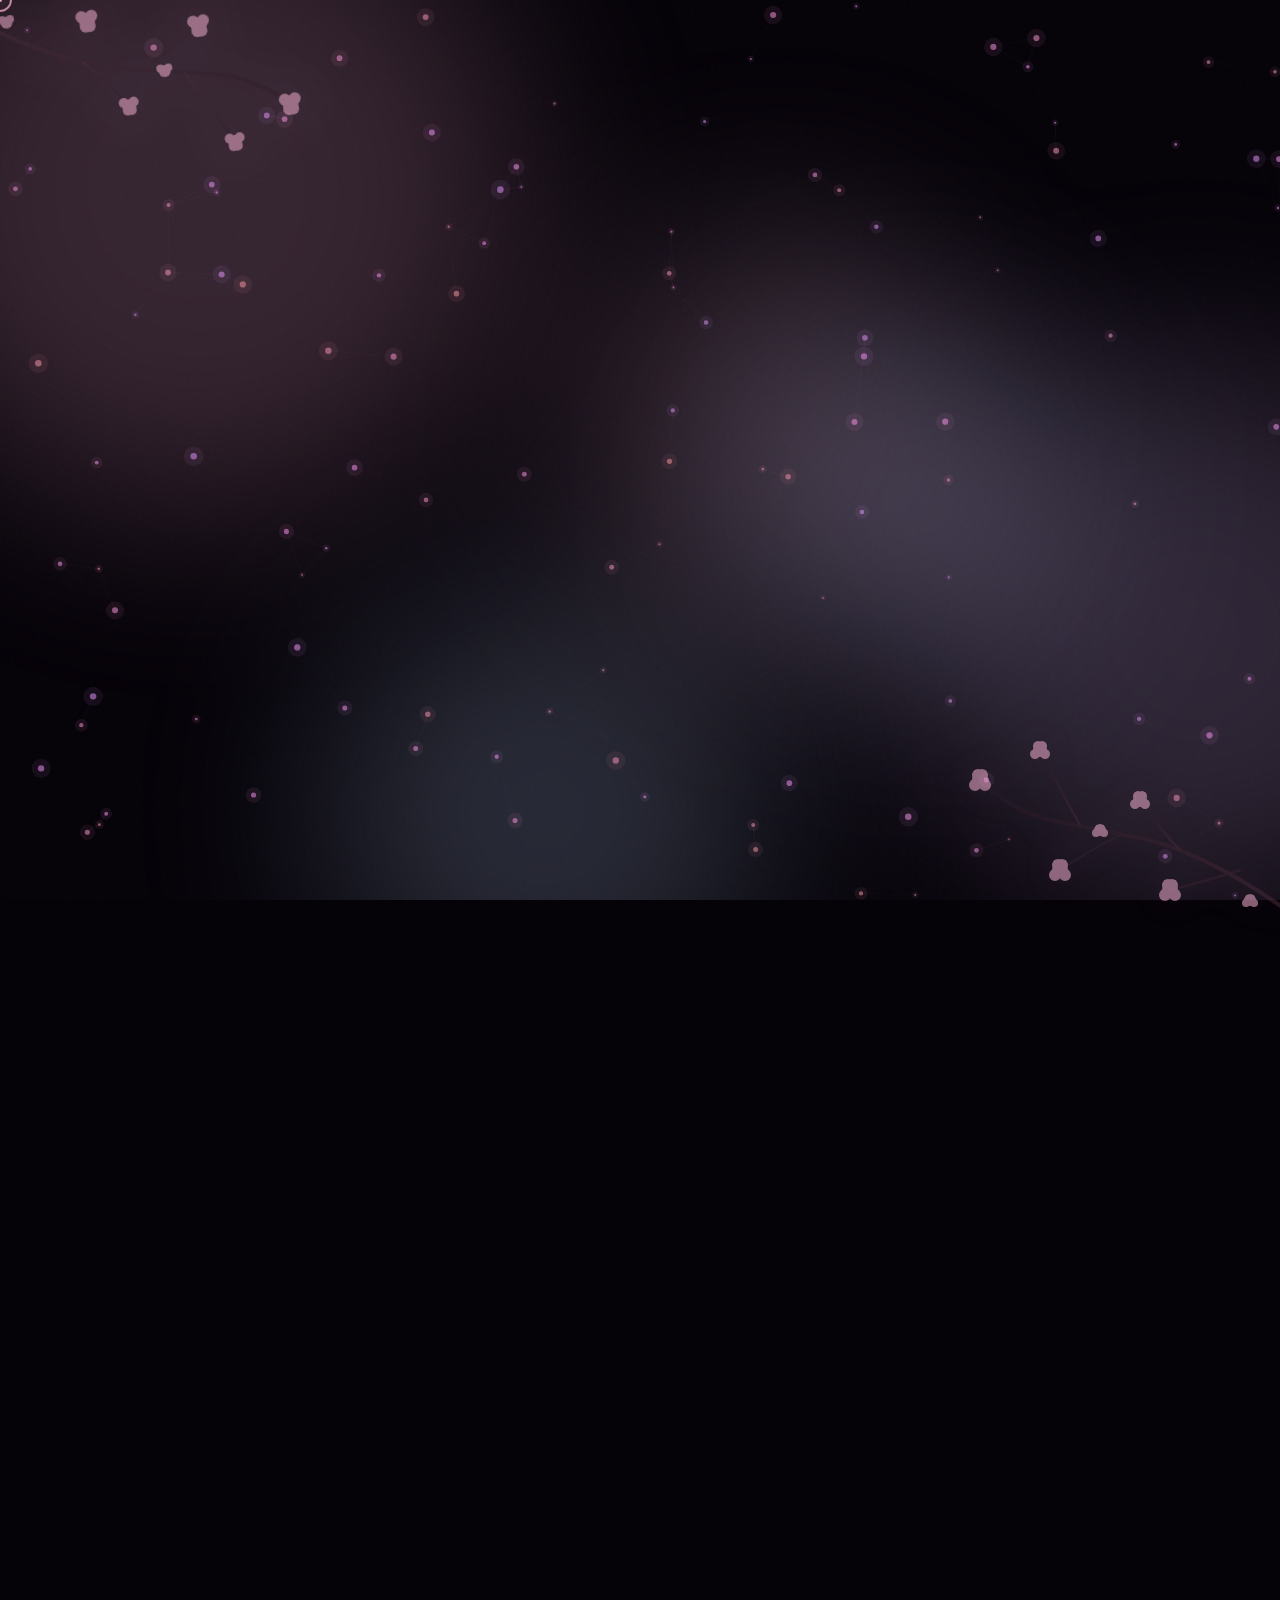
==== index.html @ 67c2bc2c "Add files via upload Первый запуск сайта" ====
<!DOCTYPE html>
<html lang="ru" data-theme="dark">
<head>
<meta charset="UTF-8">
<meta name="viewport" content="width=device-width, initial-scale=1.0">
<title>REDUX PICKER</title>
<link href="https://fonts.googleapis.com/css2?family=Archivo+Black&family=Space+Grotesk:wght@400;500;600;700&family=Unbounded:wght@600;700;800;900&display=swap" rel="stylesheet">
<link rel="stylesheet" href="https://cdnjs.cloudflare.com/ajax/libs/font-awesome/6.5.0/css/all.min.css">
<link rel="stylesheet" href="style.css">
</head>
<body>
<div class="cursor cursor-main" id="cursorMain"></div>
<div class="cursor cursor-dot" id="cursorDot"></div>
<div class="cursor-label" id="cursorLabel"></div>

<div class="noise"></div>

<div class="branch branch-tl" id="branchTL">
<svg viewBox="0 0 400 400" xmlns="http://www.w3.org/2000/svg">
<defs><linearGradient id="bg1" x1="0%" y1="0%" x2="100%" y2="100%"><stop offset="0%" stop-color="#4a2c3a" stop-opacity="0.9"/><stop offset="100%" stop-color="#2a1a25" stop-opacity="0.6"/></linearGradient></defs>
<path d="M0,0 Q80,60 150,80 Q200,90 250,100 Q290,110 320,140" stroke="url(#bg1)" stroke-width="4" fill="none" stroke-linecap="round"/>
<path d="M60,50 Q90,40 130,30" stroke="url(#bg1)" stroke-width="2.5" fill="none" stroke-linecap="round"/>
<path d="M120,70 Q140,90 160,120" stroke="url(#bg1)" stroke-width="2" fill="none" stroke-linecap="round"/>
<path d="M180,85 Q210,70 240,50" stroke="url(#bg1)" stroke-width="2" fill="none" stroke-linecap="round"/>
<path d="M220,95 Q240,130 260,170" stroke="url(#bg1)" stroke-width="2" fill="none" stroke-linecap="round"/>
<g fill="#e5a4c4" opacity="0.9">
<circle cx="130" cy="30" r="8"/><circle cx="125" cy="25" r="6"/><circle cx="135" cy="25" r="6"/><circle cx="128" cy="35" r="6"/><circle cx="132" cy="35" r="6"/>
<circle cx="240" cy="50" r="8"/><circle cx="235" cy="45" r="6"/><circle cx="245" cy="45" r="6"/><circle cx="238" cy="55" r="6"/><circle cx="242" cy="55" r="6"/>
<circle cx="160" cy="120" r="7"/><circle cx="155" cy="116" r="5"/><circle cx="165" cy="116" r="5"/><circle cx="158" cy="124" r="5"/><circle cx="162" cy="124" r="5"/>
<circle cx="260" cy="170" r="7"/><circle cx="255" cy="166" r="5"/><circle cx="265" cy="166" r="5"/><circle cx="258" cy="174" r="5"/><circle cx="262" cy="174" r="5"/>
<circle cx="320" cy="140" r="8"/><circle cx="315" cy="135" r="6"/><circle cx="325" cy="135" r="6"/><circle cx="318" cy="145" r="6"/><circle cx="322" cy="145" r="6"/>
<circle cx="50" cy="20" r="6"/><circle cx="46" cy="17" r="4"/><circle cx="54" cy="17" r="4"/>
<circle cx="200" cy="90" r="6"/><circle cx="196" cy="87" r="4"/><circle cx="204" cy="87" r="4"/></g>
</svg>
</div>
<div class="branch branch-br" id="branchBR">
<svg viewBox="0 0 400 400" xmlns="http://www.w3.org/2000/svg">
<defs><linearGradient id="bg2" x1="0%" y1="0%" x2="100%" y2="100%"><stop offset="0%" stop-color="#4a2c3a" stop-opacity="0.9"/><stop offset="100%" stop-color="#2a1a25" stop-opacity="0.6"/></linearGradient></defs>
<path d="M0,0 Q80,60 150,80 Q200,90 250,100 Q290,110 320,140" stroke="url(#bg2)" stroke-width="4" fill="none" stroke-linecap="round"/>
<path d="M60,50 Q90,40 130,30" stroke="url(#bg2)" stroke-width="2.5" fill="none" stroke-linecap="round"/>
<path d="M120,70 Q140,90 160,120" stroke="url(#bg2)" stroke-width="2" fill="none" stroke-linecap="round"/>
<path d="M180,85 Q210,70 240,50" stroke="url(#bg2)" stroke-width="2" fill="none" stroke-linecap="round"/>
<path d="M220,95 Q240,130 260,170" stroke="url(#bg2)" stroke-width="2" fill="none" stroke-linecap="round"/>
<g fill="#e5a4c4" opacity="0.9">
<circle cx="130" cy="30" r="8"/><circle cx="125" cy="25" r="6"/><circle cx="135" cy="25" r="6"/><circle cx="128" cy="35" r="6"/><circle cx="132" cy="35" r="6"/>
<circle cx="240" cy="50" r="8"/><circle cx="235" cy="45" r="6"/><circle cx="245" cy="45" r="6"/><circle cx="238" cy="55" r="6"/><circle cx="242" cy="55" r="6"/>
<circle cx="160" cy="120" r="7"/><circle cx="155" cy="116" r="5"/><circle cx="165" cy="116" r="5"/><circle cx="158" cy="124" r="5"/><circle cx="162" cy="124" r="5"/>
<circle cx="260" cy="170" r="7"/><circle cx="255" cy="166" r="5"/><circle cx="265" cy="166" r="5"/><circle cx="258" cy="174" r="5"/><circle cx="262" cy="174" r="5"/>
<circle cx="320" cy="140" r="8"/><circle cx="315" cy="135" r="6"/><circle cx="325" cy="135" r="6"/><circle cx="318" cy="145" r="6"/><circle cx="322" cy="145" r="6"/>
<circle cx="50" cy="20" r="6"/><circle cx="46" cy="17" r="4"/><circle cx="54" cy="17" r="4"/>
<circle cx="200" cy="90" r="6"/><circle cx="196" cy="87" r="4"/><circle cx="204" cy="87" r="4"/></g>
</svg>
</div>

<div class="aurora" id="aurora">
<div class="blob"></div><div class="blob"></div><div class="blob"></div><div class="blob"></div><div class="blob"></div>
</div>

<div class="wind" id="wind"></div>
<canvas id="particlesCanvas"></canvas>

<div class="loading-screen" id="loadingScreen">
<div class="loading-sakura" id="loadingSakura"></div>
<div class="loading-logo">REDUX PICKER</div>
<div class="loading-bar-wrap"><div class="loading-bar" id="loadingBar"></div></div>
<div class="loading-text" id="loadingText">initializing...</div>
</div>

<div class="toast-container" id="toastContainer"></div>

<nav class="navbar" id="navbar" style="opacity:0">
<div class="nav-inner">
  <div class="nav-left">
    <a class="nav-logo" href="#" id="mainLogo"><span class="nav-logo-petal">🌸</span><span>REDUX PICKER</span></a>
  </div>
  <ul class="nav-links">
    <li><a href="#" data-page="home" class="active">Главная</a></li>
    <li><a href="#" data-page="favorites">Избранное <span class="fav-badge" id="favBadge" style="display:none">0</span></a></li>
    <li><a href="#" data-page="home-about">О нас</a></li>
  </ul>
  <div class="nav-right">
    <button class="nav-btn theme-toggle" id="themeBtn" title="Тема">
      <svg class="sun" viewBox="0 0 24 24" fill="none" stroke="currentColor" stroke-width="2" stroke-linecap="round" stroke-linejoin="round"><circle cx="12" cy="12" r="4"/><path d="M12 2v2"/><path d="M12 20v2"/><path d="m4.93 4.93 1.41 1.41"/><path d="m17.66 17.66 1.41 1.41"/><path d="M2 12h2"/><path d="M20 12h2"/><path d="m6.34 17.66-1.41 1.41"/><path d="m19.07 4.93-1.41 1.41"/></svg>
      <svg class="moon" viewBox="0 0 24 24" fill="none" stroke="currentColor" stroke-width="2" stroke-linecap="round" stroke-linejoin="round"><path d="M12 3a6 6 0 0 0 9 9 9 9 0 1 1-9-9Z"/></svg>
    </button>
    <button class="nav-user-btn" id="authBtn"><i class="fas fa-user"></i> <span id="authBtnText">Войти</span></button>
  </div>
</div>
</nav>

<div id="homePage">
<section class="hero" id="hero" style="opacity:0">
<div class="hero-inner">
  <h1 class="hero-title">Find your<br><span class="g">perfect redux</span></h1>
  <p class="hero-desc">Открой для себя лучшие редуксы GTA 5 RP. Фильтруй по цветам, авторам и настроению — или доверься судьбе</p>
  <div class="hero-actions">
    <button class="btn-primary magnetic" id="randomHeroBtn"><i class="fas fa-dice-d20"></i> Случайный редукс</button>
    <a href="#catalog" class="btn-secondary"><i class="fas fa-th-large"></i> Каталог</a>
  </div>
  <div class="hero-stats">
    <div class="stat"><div class="stat-num" data-target="24">0</div><div class="stat-label">Редуксов</div></div>
    <div class="stat"><div class="stat-num" data-target="18">0</div><div class="stat-label">Авторов</div></div>
    <div class="stat"><div class="stat-num" data-target="847">0</div><div class="stat-label">Скачиваний</div></div>
  </div>
</div>
</section>

<div class="redux-day" id="reduxDay" style="opacity:0"></div>

<div class="trending-wrap" id="trendingMarquee" style="opacity:0">
<div class="trending-marquee">
<div class="marquee-label">🔥 Trending</div>
<div class="marquee-track" id="marqueeTrack"></div>
</div>
</div>

<section class="section" id="catalog" style="opacity:0">
<div class="section-label">🌸 каталог</div>
<div class="section-title"><span class="g">Все</span> редуксы</div>
<div class="section-desc">Выбери свой стиль игры</div>
<div class="filters-wrap">
  <div class="filters-inner">
    <div class="filter-search"><i class="fas fa-search"></i><input id="searchIn" placeholder="Поиск..." type="text"></div>
    <select class="filter-select" id="authorSel"><option value="all">Все авторы</option></select>
    <select class="filter-select" id="catSel"><option value="all">Все категории</option></select>
    <select class="filter-select" id="sortSel">
      <option value="popular">Популярные</option>
      <option value="rating">По рейтингу</option>
      <option value="new">Новые</option>
      <option value="name">По имени</option>
    </select>
    <div class="color-pills" id="colorPills"></div>
  </div>
</div>
<div class="bento-grid" id="bentoGrid"></div>
</section>

<section class="about" id="about" style="opacity:0">
<div class="section-label">🌸 о нас</div>
<div class="section-title"><span class="g">Redux</span> Picker</div>
<p class="about-desc">Мы создаём лучший каталог редуксов для GTA 5 RP. Присоединяйся к нашему сообществу в Telegram!</p>
<div class="tg-wrap">
  <a href="https://t.me/reduxpicker" target="_blank" class="tg-link" id="tgLink">
    <div class="tg-icon"><i class="fab fa-telegram-plane"></i></div>
    <span>Наш Telegram</span>
  </a>
</div>
</section>
</div>

<div class="favorites-page" id="favoritesPage">
<div class="fav-hero">
  <div class="section-label">💖 избранное</div>
  <h1 class="fav-hero-title">Твои <span class="g">любимые</span></h1>
  <p class="fav-hero-desc">Все редуксы, которые тебе понравились</p>
</div>
<div class="bento-grid" id="favGrid"></div>
</div>

<footer class="footer" id="footer" style="opacity:0">
<p>© 2024 REDUX PICKER</p>
<p>🌸 Все редуксы принадлежат их авторам</p>
</footer>

<div class="modal-overlay" id="detailModal"><div class="modal-box" id="detailBox"></div></div>

<div class="modal-overlay" id="randomModal">
<div class="modal-box">
  <button class="modal-close" id="closeRandom"><i class="fas fa-times"></i></button>
  <div class="random-box">
    <div id="rollingView">
      <div class="random-title"><span class="g">Рандом</span></div>
      <div class="random-sub">выбираем идеальный редукс...</div>
      <div class="slot"><div class="slot-pointer"></div><div class="slot-reel" id="slotReel"></div></div>
    </div>
    <div id="resultView" style="display:none">
      <div class="random-title">✨ <span class="g">Твой редукс</span> ✨</div>
      <div id="resultCard" style="margin:20px 0"></div>
      <div class="random-actions">
        <button class="btn-primary" id="rerollBtn"><i class="fas fa-dice"></i> Ещё раз</button>
        <button class="btn-secondary" id="viewResultBtn"><i class="fas fa-eye"></i> Подробнее</button>
      </div>
    </div>
  </div>
</div>
</div>

<div class="modal-overlay" id="authModal">
<div class="modal-box">
  <button class="modal-close" id="closeAuth"><i class="fas fa-times"></i></button>
  <div class="auth-box" id="authContent"></div>
</div>
</div>

<script src="app.js"></script>
</body>
</html>
---- style.css ----
:root{
--bg:#050208;--bg2:#0a0510;
--glass:rgba(255,255,255,0.03);--glass-hover:rgba(255,255,255,0.06);--glass-border:rgba(255,255,255,0.06);--glass-border-hover:rgba(255,255,255,0.12);
--text:#e8dae4;--text2:#8a7885;--text3:#4a3d48;
--s1:#e5a4c4;--s2:#d9a8c2;--s3:#c4a8d9;--s4:#a8b0e0;--s5:#a8c0e0;--s6:#b8b5d9;
--sakura-deep:#d946a0;--sakura-soft:#f5d0e0;
--gradient-soft:linear-gradient(120deg,#e5a4c4,#c4a8d9,#a8b0e0,#a8c0e0,#e5a4c4);
--glow:rgba(229,164,196,0.2);--glow2:rgba(196,168,217,0.18);--glow3:rgba(168,192,224,0.12);
--tg-glow:rgba(0,136,204,0.5);
--radius:24px;--radius-sm:16px;--radius-xs:12px;
--font-display:'Archivo Black',sans-serif;
--font-bold:'Unbounded',sans-serif;
--font-body:'Space Grotesk',sans-serif;
--trans:0.4s cubic-bezier(0.4,0,0.2,1);
--noise:url("data:image/svg+xml,%3Csvg viewBox='0 0 256 256' xmlns='http://www.w3.org/2000/svg'%3E%3Cfilter id='n'%3E%3CfeTurbulence type='fractalNoise' baseFrequency='0.9' numOctaves='4' stitchTiles='stitch'/%3E%3C/filter%3E%3Crect width='100%25' height='100%25' filter='url(%23n)' opacity='0.04'/%3E%3C/svg%3E");
}
[data-theme="light"]{
--bg:#faf5f8;--bg2:#fff0f6;
--glass:rgba(255,255,255,0.55);--glass-hover:rgba(255,255,255,0.75);--glass-border:rgba(0,0,0,0.06);--glass-border-hover:rgba(0,0,0,0.12);
--text:#2a1a25;--text2:#6a5a65;--text3:#a09098;
--glow:rgba(244,114,182,0.15);--glow2:rgba(139,92,246,0.15);
}
*{margin:0;padding:0;box-sizing:border-box}
html{scroll-behavior:smooth}
body{font-family:var(--font-body);background:var(--bg);color:var(--text);overflow-x:hidden;cursor:none;-webkit-font-smoothing:antialiased;transition:background .6s,color .6s;font-weight:500}
a{text-decoration:none;color:inherit;cursor:none}
button{cursor:none;border:none;outline:none;font-family:inherit;background:none;color:inherit;font-weight:600}
input,select{cursor:none;font-family:inherit;font-weight:500}
::selection{background:var(--s1);color:#000}
::-webkit-scrollbar{width:6px;height:6px}
::-webkit-scrollbar-track{background:var(--bg)}
::-webkit-scrollbar-thumb{background:var(--s3);border-radius:3px}

/*=== CURSOR ===*/
.cursor{position:fixed;pointer-events:none;z-index:999999;transform:translate(-50%,-50%);transition:width .2s,height .2s,background .2s}
.cursor-main{width:24px;height:24px;border:2px solid var(--s1);border-radius:50%}
[data-theme="dark"] .cursor-main{mix-blend-mode:difference}
[data-theme="light"] .cursor-main{border-color:var(--sakura-deep);mix-blend-mode:normal}
.cursor-dot{width:4px;height:4px;background:var(--s1);border-radius:50%;box-shadow:0 0 12px var(--s1)}
[data-theme="light"] .cursor-dot{background:var(--sakura-deep);box-shadow:0 0 12px var(--sakura-deep)}
.cursor-main.hover{width:56px;height:56px;background:rgba(229,164,196,0.1);border-color:var(--s2)}
.cursor-main.card-hover{width:90px;height:90px;background:rgba(229,164,196,0.05);border-color:var(--s3)}
.cursor-label{position:fixed;pointer-events:none;z-index:999998;font-family:var(--font-bold);font-size:.6rem;font-weight:800;color:var(--s1);letter-spacing:2px;text-transform:uppercase;opacity:0;transition:opacity .2s;transform:translate(18px,-50%)}
[data-theme="light"] .cursor-label{color:var(--sakura-deep)}
.cursor-label.visible{opacity:1}

.noise{position:fixed;inset:0;pointer-events:none;z-index:9999;background-image:var(--noise);background-repeat:repeat;opacity:.5}

/*=== SAKURA BRANCHES ===*/
.branch{position:fixed;pointer-events:none;z-index:8;opacity:.65;transition:transform .8s cubic-bezier(0.34,1.56,0.64,1),opacity .6s;will-change:transform}
.branch-tl{top:-20px;left:-20px;width:400px;height:400px;transform:rotate(0deg)}
.branch-br{bottom:-20px;right:-20px;width:400px;height:400px;transform:rotate(180deg)}
.branch svg{width:100%;height:100%;filter:drop-shadow(0 0 20px var(--glow))}
[data-theme="light"] .branch{opacity:.55}

/*=== AURORA BG ===*/
.aurora{position:fixed;inset:0;z-index:0;overflow:hidden;transition:opacity .6s}
.blob{position:absolute;border-radius:50%;filter:blur(100px);opacity:.22;animation:auroraFloat 20s ease-in-out infinite alternate;transition:opacity .6s,background 1s}
.blob:nth-child(1){width:650px;height:650px;background:var(--s1);top:-15%;left:-10%;animation-duration:22s}
.blob:nth-child(2){width:550px;height:550px;background:var(--s3);top:40%;right:-15%;animation-duration:20s;animation-delay:-5s}
.blob:nth-child(3){width:450px;height:450px;background:var(--s5);bottom:-15%;left:25%;animation-duration:24s;animation-delay:-10s}
.blob:nth-child(4){width:400px;height:400px;background:var(--s2);top:25%;left:45%;animation-duration:19s;animation-delay:-7s}
.blob:nth-child(5){width:350px;height:350px;background:var(--s4);bottom:25%;right:15%;animation-duration:21s;animation-delay:-3s}
@keyframes auroraFloat{
0%{transform:translate(0,0) scale(1)}
33%{transform:translate(50px,-40px) scale(1.15)}
66%{transform:translate(-30px,50px) scale(.85)}
100%{transform:translate(40px,30px) scale(1.1)}
}

/*=== WIND ===*/
.wind{position:fixed;inset:0;z-index:2;pointer-events:none;overflow:hidden}
.wind-line{position:absolute;height:1px;background:linear-gradient(90deg,transparent,rgba(229,164,196,0.3),rgba(196,168,217,0.4),rgba(229,164,196,0.3),transparent);width:400px;opacity:0;animation:windGust 8s ease-in-out infinite;filter:blur(1px)}
@keyframes windGust{
0%{transform:translateX(-500px) translateY(0);opacity:0}
20%{opacity:.5}
80%{opacity:.35}
100%{transform:translateX(calc(100vw + 500px)) translateY(-30px);opacity:0}
}

/*=== SAKURA PETALS ===*/
.petal{position:fixed;pointer-events:none;z-index:9990;font-size:1rem;opacity:0;user-select:none;will-change:transform;animation:petalFall linear forwards}
@keyframes petalFall{
0%{opacity:0;transform:translateY(-10vh) translateX(0) rotate(0)}
5%{opacity:.7}
25%{transform:translateY(25vh) translateX(80px) rotate(180deg)}
50%{transform:translateY(50vh) translateX(-60px) rotate(360deg)}
75%{transform:translateY(75vh) translateX(120px) rotate(540deg)}
95%{opacity:.5}
100%{opacity:0;transform:translateY(110vh) translateX(200px) rotate(720deg)}
}

/*=== PARTICLES ===*/
#particlesCanvas{position:fixed;inset:0;z-index:1;pointer-events:none}

/*=== LOADING ===*/
.loading-screen{position:fixed;inset:0;z-index:100000;background:var(--bg);display:flex;flex-direction:column;align-items:center;justify-content:center;transition:opacity .8s,transform .8s;overflow:hidden}
.loading-screen.hidden{opacity:0;transform:scale(1.1);pointer-events:none}
.loading-sakura{position:absolute;inset:0;overflow:hidden;pointer-events:none}
.load-petal{position:absolute;font-size:2.5rem;filter:blur(3px);opacity:.35;animation:loadFloat 4s ease-in-out infinite alternate}
@keyframes loadFloat{0%{transform:translateY(0) rotate(0)}100%{transform:translateY(-25px) rotate(45deg)}}
.loading-logo{font-family:var(--font-display);font-size:clamp(2.5rem,6vw,4.5rem);letter-spacing:6px;background:var(--gradient-soft);background-size:300% 300%;-webkit-background-clip:text;-webkit-text-fill-color:transparent;background-clip:text;margin-bottom:2rem;animation:gradShift 4s ease infinite;position:relative;z-index:2}
@keyframes gradShift{0%,100%{background-position:0% 50%}50%{background-position:100% 50%}}
.loading-bar-wrap{width:250px;height:4px;background:var(--glass);border-radius:2px;overflow:hidden;position:relative;z-index:2}
.loading-bar{height:100%;width:0;background:var(--gradient-soft);background-size:200% 200%;animation:gradShift 2s ease infinite;border-radius:2px;transition:width .3s}
.loading-text{margin-top:1.2rem;font-family:var(--font-bold);font-size:.7rem;color:var(--text3);letter-spacing:4px;font-weight:700;position:relative;z-index:2}

/*=== NAVBAR (по центру!) ===*/
.navbar{position:fixed;top:0;left:0;right:0;z-index:1000;padding:0 30px;transition:all var(--trans)}
.navbar.scrolled{background:var(--glass);backdrop-filter:blur(30px) saturate(180%);-webkit-backdrop-filter:blur(30px) saturate(180%);border-bottom:1px solid var(--glass-border)}
.nav-inner{max-width:1400px;margin:0 auto;height:72px;display:grid;grid-template-columns:1fr auto 1fr;align-items:center;gap:20px}
.nav-left{display:flex;align-items:center;justify-self:start}
.nav-logo{font-family:var(--font-display);font-size:1.4rem;letter-spacing:3px;background:var(--gradient-soft);background-size:200% 200%;-webkit-background-clip:text;-webkit-text-fill-color:transparent;background-clip:text;display:flex;align-items:center;gap:10px;animation:gradShift 8s ease infinite}
.nav-logo-petal{font-size:1.2rem;-webkit-text-fill-color:initial;color:var(--s1);animation:petalSpin 6s linear infinite}
@keyframes petalSpin{0%{transform:rotate(0)}100%{transform:rotate(360deg)}}
.nav-links{display:flex;gap:32px;list-style:none;justify-self:center;justify-content:center}
.nav-links a{font-family:var(--font-bold);font-size:.75rem;font-weight:600;color:var(--text2);transition:color var(--trans);letter-spacing:1px;text-transform:uppercase;position:relative}
.nav-links a:hover,.nav-links a.active{color:var(--s1)}
.nav-links a.active::after{content:'';position:absolute;bottom:-4px;left:0;right:0;height:2px;background:var(--gradient-soft);border-radius:2px}
.fav-badge{background:var(--sakura-deep);color:#fff;font-size:.55rem;padding:2px 6px;border-radius:10px;margin-left:4px;font-weight:800;vertical-align:middle}
.nav-right{display:flex;align-items:center;gap:10px;justify-self:end}
.nav-btn{width:40px;height:40px;display:flex;align-items:center;justify-content:center;border-radius:50%;background:var(--glass);backdrop-filter:blur(20px);-webkit-backdrop-filter:blur(20px);border:1px solid var(--glass-border);transition:all var(--trans);font-size:.95rem;color:var(--text2)}
.nav-btn:hover{background:var(--glass-hover);color:var(--s1);border-color:var(--s1);box-shadow:0 0 25px var(--glow)}
.nav-user-btn{padding:9px 18px;border-radius:50px;background:var(--gradient-soft);background-size:200% 200%;color:#3a1a2a;font-family:var(--font-bold);font-weight:800;font-size:.7rem;letter-spacing:1.5px;text-transform:uppercase;transition:all var(--trans);display:flex;align-items:center;gap:6px;animation:gradShift 6s ease infinite}
.nav-user-btn:hover{transform:scale(1.05);box-shadow:0 5px 25px var(--glow)}

/*=== THEME TOGGLE ===*/
.theme-toggle{position:relative;overflow:hidden}
.theme-toggle svg{position:absolute;top:50%;left:50%;transform:translate(-50%,-50%);transition:transform .5s,opacity .5s;width:20px;height:20px}
[data-theme="dark"] .theme-toggle .sun{opacity:0;transform:translate(-50%,-50%) rotate(90deg) scale(0)}
[data-theme="dark"] .theme-toggle .moon{opacity:1;transform:translate(-50%,-50%) rotate(0) scale(1)}
[data-theme="light"] .theme-toggle .sun{opacity:1;transform:translate(-50%,-50%) rotate(0) scale(1)}
[data-theme="light"] .theme-toggle .moon{opacity:0;transform:translate(-50%,-50%) rotate(-90deg) scale(0)}

/*=== HERO ===*/
.hero{min-height:90vh;display:flex;align-items:center;justify-content:center;position:relative;z-index:3;padding:120px 30px 40px;text-align:center}
.hero-inner{max-width:1000px}
.hero-title{font-family:var(--font-display);font-size:clamp(3rem,10vw,7rem);font-weight:900;line-height:.95;margin-bottom:2rem;letter-spacing:-2px;text-transform:uppercase;animation:fadeUp .8s ease .3s both}
.hero-title .g{background:var(--gradient-soft);background-size:300% 300%;-webkit-background-clip:text;-webkit-text-fill-color:transparent;background-clip:text;animation:gradShift 6s ease infinite;display:inline-block}
@keyframes fadeUp{from{opacity:0;transform:translateY(30px)}to{opacity:1;transform:translateY(0)}}
.hero-desc{font-family:var(--font-body);font-size:1.15rem;color:var(--text2);max-width:600px;margin:0 auto 3rem;line-height:1.7;font-weight:500;animation:fadeUp .8s ease .5s both}
.hero-actions{display:flex;gap:16px;justify-content:center;flex-wrap:wrap;animation:fadeUp .8s ease .7s both}
.btn-primary{padding:18px 40px;background:var(--gradient-soft);background-size:200% 200%;color:#3a1a2a;font-family:var(--font-bold);font-weight:800;font-size:.85rem;letter-spacing:2px;text-transform:uppercase;border-radius:50px;transition:all var(--trans);display:inline-flex;align-items:center;gap:10px;position:relative;overflow:hidden;animation:gradShift 5s ease infinite}
.btn-primary::before{content:'';position:absolute;inset:0;background:linear-gradient(90deg,transparent,rgba(255,255,255,.4),transparent);transform:translateX(-100%);transition:transform .6s}
.btn-primary:hover::before{transform:translateX(100%)}
.btn-primary:hover{transform:translateY(-3px);box-shadow:0 15px 40px var(--glow)}
.btn-secondary{padding:18px 40px;background:var(--glass);backdrop-filter:blur(20px);-webkit-backdrop-filter:blur(20px);border:1px solid var(--glass-border);color:var(--text);font-family:var(--font-bold);font-weight:700;font-size:.85rem;letter-spacing:2px;text-transform:uppercase;border-radius:50px;transition:all var(--trans);display:inline-flex;align-items:center;gap:10px}
.btn-secondary:hover{border-color:var(--s1);box-shadow:0 0 25px var(--glow);background:var(--glass-hover)}

.hero-stats{display:flex;justify-content:center;gap:60px;margin-top:3rem;animation:fadeUp .8s ease .9s both;flex-wrap:wrap}
.stat{text-align:center}
.stat-num{font-family:var(--font-display);font-size:2.8rem;letter-spacing:2px;background:var(--gradient-soft);background-size:200% 200%;-webkit-background-clip:text;-webkit-text-fill-color:transparent;background-clip:text;animation:gradShift 6s ease infinite}
.stat-label{font-family:var(--font-bold);font-size:.65rem;color:var(--text3);letter-spacing:2px;text-transform:uppercase;margin-top:4px;font-weight:600}

/*=== REDUX OF THE DAY ===*/
.redux-day{padding:0 30px 40px;max-width:1200px;margin:0 auto;position:relative;z-index:3}
.day-card{background:var(--glass);backdrop-filter:blur(30px) saturate(150%);-webkit-backdrop-filter:blur(30px) saturate(150%);border:1px solid var(--glass-border);border-radius:var(--radius);padding:24px;display:grid;grid-template-columns:180px 1fr;gap:24px;align-items:center;position:relative;overflow:hidden;transition:all var(--trans)}
.day-card::before{content:'';position:absolute;inset:0;background:var(--gradient-soft);opacity:.04;transition:opacity var(--trans);pointer-events:none}
.day-card:hover::before{opacity:.08}
.day-card:hover{border-color:var(--s1);box-shadow:0 20px 60px var(--glow)}
.day-preview{height:150px;border-radius:var(--radius-sm);overflow:hidden;position:relative;display:flex;align-items:center;justify-content:center;background:var(--glass);border:1px solid var(--glass-border)}
.day-preview-glow{width:120px;height:120px;border-radius:50%;filter:blur(50px);opacity:.6}
.day-preview-icon{position:absolute;font-size:3rem;opacity:.15;filter:blur(1px)}
.day-content{min-width:0}
.day-badge{display:inline-flex;align-items:center;gap:6px;padding:5px 12px;background:var(--gradient-soft);background-size:200% 200%;color:#3a1a2a;font-family:var(--font-bold);font-weight:800;font-size:.6rem;letter-spacing:1.5px;text-transform:uppercase;border-radius:50px;margin-bottom:8px;animation:gradShift 5s ease infinite}
.day-title{font-family:var(--font-display);font-size:1.6rem;font-weight:900;margin-bottom:4px;letter-spacing:-.5px;text-transform:uppercase;line-height:1}
.day-author{color:var(--text2);font-size:.85rem;margin-bottom:10px;display:flex;align-items:center;gap:6px;font-weight:600}
.day-desc{color:var(--text2);line-height:1.5;font-size:.9rem;margin-bottom:14px;font-weight:500;display:-webkit-box;-webkit-line-clamp:2;-webkit-box-orient:vertical;overflow:hidden}
.day-actions{display:flex;gap:10px;align-items:center;flex-wrap:wrap}
.day-btn{padding:10px 20px;background:var(--gradient-soft);background-size:200% 200%;color:#3a1a2a;font-family:var(--font-bold);font-weight:800;font-size:.7rem;letter-spacing:1.5px;text-transform:uppercase;border-radius:50px;transition:all var(--trans);display:inline-flex;align-items:center;gap:6px;animation:gradShift 5s ease infinite}
.day-btn:hover{transform:scale(1.05);box-shadow:0 8px 25px var(--glow)}
.day-tags-inline{display:flex;gap:5px;flex-wrap:wrap}
.day-tag{padding:3px 10px;background:var(--glass);border:1px solid var(--glass-border);border-radius:50px;font-size:.65rem;color:var(--text2);font-weight:600;font-family:var(--font-bold);letter-spacing:.3px}

/*=== TRENDING MARQUEE (компактный, по центру) ===*/
.trending-wrap{max-width:900px;margin:20px auto;padding:0 30px;position:relative;z-index:3}
.trending-marquee{padding:12px 0;position:relative;overflow:hidden;background:var(--glass);backdrop-filter:blur(20px);-webkit-backdrop-filter:blur(20px);border:1px solid var(--glass-border);border-radius:50px}
.trending-marquee::before,.trending-marquee::after{content:'';position:absolute;top:0;bottom:0;width:80px;z-index:2;pointer-events:none}
.trending-marquee::before{left:0;background:linear-gradient(to right,var(--bg2),transparent)}
.trending-marquee::after{right:0;background:linear-gradient(to left,var(--bg2),transparent)}
.marquee-label{position:absolute;top:50%;left:12px;transform:translateY(-50%);z-index:3;background:var(--gradient-soft);background-size:200% 200%;color:#3a1a2a;padding:5px 12px;border-radius:50px;font-family:var(--font-bold);font-weight:800;font-size:.6rem;letter-spacing:1.5px;text-transform:uppercase;animation:gradShift 5s ease infinite;box-shadow:0 4px 15px var(--glow);white-space:nowrap}
.marquee-track{display:flex;gap:32px;animation:marqueeRun 30s linear infinite;padding-left:110px;width:max-content}
.marquee-track:hover{animation-play-state:paused}
.marquee-item{display:flex;align-items:center;gap:8px;font-family:var(--font-bold);font-weight:700;font-size:.85rem;color:var(--text);white-space:nowrap;transition:color .3s;cursor:none}
.marquee-item:hover{color:var(--s1)}
.marquee-item .rank{font-family:var(--font-display);font-size:1rem;background:var(--gradient-soft);background-size:200% 200%;-webkit-background-clip:text;-webkit-text-fill-color:transparent;background-clip:text;animation:gradShift 5s ease infinite}
.marquee-item .emoji{font-size:1rem}
.marquee-sep{color:var(--text3);font-size:1.2rem}
@keyframes marqueeRun{0%{transform:translateX(0)}100%{transform:translateX(-50%)}}

/*=== SECTIONS ===*/
.section{padding:80px 30px;max-width:1400px;margin:0 auto;position:relative;z-index:3}
.section-label{display:inline-flex;align-items:center;gap:6px;padding:6px 14px;background:var(--glass);backdrop-filter:blur(20px);-webkit-backdrop-filter:blur(20px);border:1px solid var(--glass-border);border-radius:50px;font-family:var(--font-bold);font-size:.65rem;color:var(--s1);letter-spacing:2px;text-transform:uppercase;margin-bottom:1rem;font-weight:700}
.section-title{font-family:var(--font-display);font-size:clamp(2rem,5vw,3.5rem);font-weight:900;margin-bottom:.5rem;letter-spacing:-1px;text-transform:uppercase}
.section-title .g{background:var(--gradient-soft);background-size:200% 200%;-webkit-background-clip:text;-webkit-text-fill-color:transparent;background-clip:text;animation:gradShift 6s ease infinite}
.section-desc{color:var(--text2);font-size:1rem;max-width:500px;margin-bottom:2rem;font-weight:500}

/*=== FILTERS ===*/
.filters-wrap{position:sticky;top:82px;z-index:100;padding:15px 0;margin-bottom:2rem}
.filters-inner{background:var(--glass);backdrop-filter:blur(40px) saturate(180%);-webkit-backdrop-filter:blur(40px) saturate(180%);border:1px solid var(--glass-border);border-radius:var(--radius);padding:20px 24px;display:flex;gap:12px;align-items:center;flex-wrap:wrap}
.filter-search{flex:1;min-width:200px;position:relative}
.filter-search input{width:100%;padding:11px 16px 11px 40px;background:var(--glass);backdrop-filter:blur(20px);-webkit-backdrop-filter:blur(20px);border:1px solid var(--glass-border);border-radius:var(--radius-xs);color:var(--text);font-size:.85rem;transition:all var(--trans);font-weight:500}
.filter-search input:focus{outline:none;border-color:var(--s1);box-shadow:0 0 0 3px var(--glow);background:var(--glass-hover)}
.filter-search input::placeholder{color:var(--text3);font-weight:400}
.filter-search i{position:absolute;left:14px;top:50%;transform:translateY(-50%);color:var(--text3);font-size:.8rem}
.filter-select{padding:11px 32px 11px 14px;background:var(--glass);backdrop-filter:blur(20px);-webkit-backdrop-filter:blur(20px);border:1px solid var(--glass-border);border-radius:var(--radius-xs);color:var(--text);font-size:.8rem;appearance:none;background-image:url("data:image/svg+xml,%3Csvg xmlns='http://www.w3.org/2000/svg' width='10' height='10'%3E%3Cpath fill='%23e5a4c4' d='M5 7L1 3h8z'/%3E%3C/svg%3E");background-repeat:no-repeat;background-position:right 12px center;transition:all var(--trans);font-weight:600}
.filter-select:focus{outline:none;border-color:var(--s1);background-color:var(--glass-hover)}
.filter-select option{background:var(--bg);color:var(--text)}
.color-pills{display:flex;gap:6px;flex-wrap:wrap}
.color-pill{width:26px;height:26px;border-radius:50%;border:2px solid transparent;transition:all .2s;position:relative}
.color-pill:hover{transform:scale(1.2)}
.color-pill.active{border-color:#fff;box-shadow:0 0 15px currentColor;transform:scale(1.2)}
.color-pill.all-c{background:conic-gradient(var(--s1),var(--s3),var(--s5),var(--s2),var(--s4),var(--s1))}

/*=== BENTO GRID + CARD WRAPPER (3D TILT FIX) ===*/
.bento-grid{display:grid;grid-template-columns:repeat(auto-fill,minmax(310px,1fr));gap:20px;min-height:200px}

.redux-card-wrapper{perspective:1200px;opacity:0;animation:cardWrapIn .6s ease forwards;transform-style:preserve-3d}
@keyframes cardWrapIn{from{opacity:0;transform:translateY(40px)}to{opacity:1;transform:translateY(0)}}

.redux-card{background:var(--glass);backdrop-filter:blur(40px) saturate(180%);-webkit-backdrop-filter:blur(40px) saturate(180%);border:1px solid var(--glass-border);border-radius:var(--radius);overflow:hidden;position:relative;transform-style:preserve-3d;transition:box-shadow .4s,border-color .4s,background .3s,transform .1s ease-out;will-change:transform}
.redux-card::after{content:'';position:absolute;inset:0;border-radius:var(--radius);padding:1.5px;background:var(--gradient-soft);background-size:300% 300%;-webkit-mask:linear-gradient(#fff 0 0) content-box,linear-gradient(#fff 0 0);-webkit-mask-composite:xor;mask-composite:exclude;opacity:0;transition:opacity var(--trans);animation:gradShift 5s ease infinite;pointer-events:none;z-index:2}
.redux-card-wrapper:hover .redux-card::after{opacity:1}
.redux-card-wrapper:hover .redux-card{background:var(--glass-hover);border-color:var(--glass-border-hover);box-shadow:0 25px 70px -10px var(--glow),0 15px 40px -15px var(--glow2)}
.redux-card::before{content:'';position:absolute;top:0;left:-100%;width:100%;height:100%;background:linear-gradient(90deg,transparent,rgba(255,255,255,.08),transparent);transition:left .8s;z-index:1;pointer-events:none}
.redux-card-wrapper:hover .redux-card::before{left:100%}

.card-preview{height:180px;position:relative;display:flex;align-items:center;justify-content:center;overflow:hidden;background:rgba(0,0,0,0.15)}
.card-glow{width:130px;height:130px;border-radius:50%;filter:blur(45px);opacity:.5;transition:all .4s}
.redux-card-wrapper:hover .card-glow{transform:scale(1.6);opacity:.8}
.card-color-bar{position:absolute;bottom:0;left:0;right:0;height:3px;z-index:3}
.card-badge{position:absolute;top:12px;right:12px;padding:5px 12px;border-radius:50px;font-family:var(--font-bold);font-size:.6rem;font-weight:800;letter-spacing:1.5px;text-transform:uppercase;z-index:5;backdrop-filter:blur(10px);-webkit-backdrop-filter:blur(10px)}
.badge-new{background:rgba(168,192,224,.2);color:var(--s5);border:1px solid rgba(168,192,224,.4)}
.badge-hot{background:rgba(229,164,196,.2);color:var(--s1);border:1px solid rgba(229,164,196,.4)}
.badge-top{background:rgba(196,168,217,.2);color:var(--s3);border:1px solid rgba(196,168,217,.4)}
.card-fav{position:absolute;top:12px;left:12px;width:36px;height:36px;display:flex;align-items:center;justify-content:center;background:rgba(0,0,0,.4);backdrop-filter:blur(15px);-webkit-backdrop-filter:blur(15px);border-radius:50%;z-index:5;transition:all .2s;font-size:.85rem;color:var(--text2)}
.card-fav:hover,.card-fav.active{color:var(--sakura-deep);background:rgba(217,70,160,.2)}
.card-fav.active{animation:heartBeat .4s}
@keyframes heartBeat{0%{transform:scale(1)}25%{transform:scale(1.3)}50%{transform:scale(1)}75%{transform:scale(1.15)}100%{transform:scale(1)}}

.card-body{padding:20px;position:relative;z-index:2}
.card-name{font-family:var(--font-bold);font-weight:700;font-size:1.05rem;margin-bottom:10px;transition:color var(--trans);letter-spacing:-.3px}
.redux-card-wrapper:hover .card-name{color:var(--s1)}
.card-meta{display:flex;gap:12px;font-size:.72rem;color:var(--text2);margin-bottom:10px;flex-wrap:wrap;font-weight:500}
.card-meta span{display:flex;align-items:center;gap:4px}
.card-meta i{color:var(--s2);font-size:.65rem}
.card-tags{display:flex;gap:4px;margin-bottom:12px;flex-wrap:wrap}
.card-tag{font-family:var(--font-bold);font-size:.6rem;padding:3px 9px;background:var(--glass);border:1px solid var(--glass-border);border-radius:50px;color:var(--text2);font-weight:600;letter-spacing:.5px}
.card-palette{display:flex;gap:4px;margin-bottom:12px}
.palette-dot{width:16px;height:16px;border-radius:50%;border:2px solid var(--glass-border);transition:transform .2s;cursor:none}
.palette-dot:hover{transform:scale(1.4)}
.card-foot{display:flex;justify-content:space-between;align-items:center;padding-top:12px;border-top:1px solid var(--glass-border)}
.card-stars{display:flex;gap:2px}
.card-stars i{font-size:.7rem;color:var(--s1);transition:transform .2s;cursor:none}
.card-stars i:hover{transform:scale(1.4)}
.card-stars i.empty{color:var(--text3)}
.card-rating-num{font-family:var(--font-bold);font-size:.85rem;font-weight:700;color:var(--s1);margin-left:6px}

/*=== EMPTY STATE ===*/
.empty-state{text-align:center;padding:60px 20px;color:var(--text3)}
.empty-state-icon{font-size:4rem;margin-bottom:1rem;opacity:.5}
.empty-state h3{font-family:var(--font-bold);color:var(--text2);margin-bottom:.5rem}
.empty-state p{font-size:.85rem}

/*=== MODAL ===*/
.modal-overlay{position:fixed;inset:0;background:rgba(5,2,8,.85);backdrop-filter:blur(25px);-webkit-backdrop-filter:blur(25px);z-index:50000;display:none;align-items:center;justify-content:center;padding:20px}
[data-theme="light"] .modal-overlay{background:rgba(80,50,70,.6)}
.modal-overlay.active{display:flex}
.modal-box{background:var(--bg2);backdrop-filter:blur(40px) saturate(180%);-webkit-backdrop-filter:blur(40px) saturate(180%);border:1px solid var(--glass-border);border-radius:var(--radius);max-width:600px;width:100%;max-height:90vh;overflow-y:auto;position:relative;animation:modalIn .4s cubic-bezier(.34,1.56,.64,1)}
[data-theme="dark"] .modal-box{background:var(--glass)}
@keyframes modalIn{from{transform:scale(.9) translateY(20px);opacity:0}to{transform:scale(1);opacity:1}}
.modal-close{position:absolute;top:16px;right:16px;width:36px;height:36px;display:flex;align-items:center;justify-content:center;background:var(--glass);border:1px solid var(--glass-border);border-radius:50%;color:var(--text2);z-index:5;transition:all .2s;backdrop-filter:blur(10px)}
.modal-close:hover{color:var(--sakura-deep);border-color:var(--sakura-deep)}

.detail-preview{height:260px;position:relative;display:flex;align-items:center;justify-content:center;overflow:hidden;border-radius:var(--radius) var(--radius) 0 0}
.detail-glow{width:220px;height:220px;border-radius:50%;filter:blur(70px);opacity:.6}
.detail-body{padding:30px}
.detail-title{font-family:var(--font-display);font-size:2rem;font-weight:900;margin-bottom:8px;letter-spacing:-1px;text-transform:uppercase;line-height:1;color:var(--text)}
.detail-meta{display:flex;gap:15px;flex-wrap:wrap;font-size:.8rem;color:var(--text2);margin-bottom:20px;font-weight:600}
.detail-meta span{display:flex;align-items:center;gap:5px}
.detail-meta i{color:var(--s2)}
.detail-desc{color:var(--text2);line-height:1.8;margin-bottom:20px;font-weight:500}
.detail-info{display:grid;grid-template-columns:1fr 1fr;gap:12px;margin-bottom:20px}
.detail-info-item{background:var(--glass);backdrop-filter:blur(20px);-webkit-backdrop-filter:blur(20px);border:1px solid var(--glass-border);border-radius:var(--radius-xs);padding:14px}
.detail-info-label{font-family:var(--font-bold);font-size:.6rem;color:var(--text3);letter-spacing:1.5px;text-transform:uppercase;margin-bottom:4px;font-weight:600}
.detail-info-value{font-family:var(--font-bold);font-weight:700;display:flex;align-items:center;gap:6px;font-size:.9rem;color:var(--text)}
.detail-info-value i{color:var(--s2)}
.detail-tags-wrap{display:flex;gap:6px;flex-wrap:wrap;margin-bottom:20px}
.detail-tags-wrap .day-tag{padding:5px 12px}
.detail-stars{display:flex;gap:4px;margin-bottom:20px;align-items:center}
.detail-stars i{font-size:1.3rem;color:var(--s1);transition:all .2s;cursor:none}
.detail-stars i:hover{transform:scale(1.3)}
.detail-stars i.empty{color:var(--text3)}
.detail-actions{display:flex;gap:12px;flex-wrap:wrap}
.detail-share{margin-top:16px;padding:14px;background:var(--glass);backdrop-filter:blur(20px);-webkit-backdrop-filter:blur(20px);border:1px solid var(--glass-border);border-radius:var(--radius-xs);display:flex;align-items:center;gap:10px}
.detail-share-url{flex:1;font-size:.75rem;color:var(--text2);overflow:hidden;text-overflow:ellipsis;white-space:nowrap;font-family:var(--font-body);font-weight:500}
.detail-share-copy{padding:8px 14px;background:var(--gradient-soft);background-size:200% 200%;color:#3a1a2a;font-family:var(--font-bold);font-size:.7rem;font-weight:800;letter-spacing:1px;border-radius:8px;transition:all .2s;animation:gradShift 5s ease infinite;text-transform:uppercase}
.detail-share-copy:hover{transform:scale(1.05)}

/*=== RANDOM MODAL ===*/
.random-box{padding:40px 30px;text-align:center}
.random-title{font-family:var(--font-display);font-size:1.8rem;font-weight:900;margin-bottom:8px;letter-spacing:-1px;text-transform:uppercase;color:var(--text)}
.random-title .g{background:var(--gradient-soft);background-size:200% 200%;-webkit-background-clip:text;-webkit-text-fill-color:transparent;background-clip:text;animation:gradShift 5s ease infinite}
.random-sub{font-family:var(--font-bold);font-size:.7rem;color:var(--text2);margin-bottom:20px;letter-spacing:2px;text-transform:uppercase;font-weight:600}
.slot{height:80px;overflow:hidden;border:2px solid var(--glass-border);border-radius:var(--radius-xs);background:var(--bg);margin:0 auto;max-width:400px;position:relative;box-shadow:0 0 30px var(--glow),inset 0 0 20px rgba(0,0,0,.3)}
[data-theme="light"] .slot{background:#fff}
.slot::before{content:'';position:absolute;top:0;bottom:0;left:0;right:0;background:linear-gradient(to right,var(--bg) 0%,transparent 20%,transparent 80%,var(--bg) 100%);z-index:3;pointer-events:none}
[data-theme="light"] .slot::before{background:linear-gradient(to right,#fff 0%,transparent 20%,transparent 80%,#fff 100%)}
.slot-pointer{position:absolute;top:0;bottom:0;left:50%;transform:translateX(-50%);width:2px;background:var(--gradient-soft);background-size:200% 200%;animation:gradShift 3s ease infinite;z-index:4;box-shadow:0 0 15px var(--s1)}
.slot-pointer::before,.slot-pointer::after{content:'▼';position:absolute;left:50%;transform:translateX(-50%);color:var(--s1);font-size:.7rem;text-shadow:0 0 8px var(--s1)}
.slot-pointer::before{top:-2px}
.slot-pointer::after{content:'▲';bottom:-2px}
.slot-reel{display:flex;flex-direction:row;height:100%;align-items:center;will-change:transform}
.slot-item{min-width:200px;height:100%;display:flex;align-items:center;justify-content:center;font-family:var(--font-bold);font-weight:700;font-size:1rem;padding:0 20px;white-space:nowrap;text-align:center;flex-shrink:0}
.random-actions{display:flex;gap:12px;justify-content:center;margin-top:24px;flex-wrap:wrap}

/*=== AUTH MODAL ===*/
.auth-box{padding:40px 30px}
.auth-title{font-family:var(--font-display);font-size:1.8rem;font-weight:900;margin-bottom:8px;text-align:center;letter-spacing:-1px;text-transform:uppercase;color:var(--text)}
.auth-title .g{background:var(--gradient-soft);background-size:200% 200%;-webkit-background-clip:text;-webkit-text-fill-color:transparent;background-clip:text;animation:gradShift 5s ease infinite}
.auth-sub{text-align:center;font-family:var(--font-bold);font-size:.7rem;color:var(--text2);margin-bottom:24px;letter-spacing:1.5px;text-transform:uppercase;font-weight:600}
.auth-field{margin-bottom:16px}
.auth-field label{display:block;font-family:var(--font-bold);font-size:.65rem;color:var(--text2);letter-spacing:1.5px;text-transform:uppercase;margin-bottom:8px;font-weight:700}
.auth-field input{width:100%;padding:14px 16px;background:var(--glass);backdrop-filter:blur(20px);-webkit-backdrop-filter:blur(20px);border:1px solid var(--glass-border);border-radius:var(--radius-xs);color:var(--text);font-size:.9rem;transition:all var(--trans);font-weight:500}
.auth-field input:focus{outline:none;border-color:var(--s1);box-shadow:0 0 0 3px var(--glow);background:var(--glass-hover)}
.auth-submit{width:100%;padding:16px;background:var(--gradient-soft);background-size:200% 200%;color:#3a1a2a;font-family:var(--font-bold);font-weight:800;font-size:.85rem;letter-spacing:2px;text-transform:uppercase;border-radius:var(--radius-xs);transition:all var(--trans);margin-top:8px;animation:gradShift 5s ease infinite}
.auth-submit:hover{transform:translateY(-2px);box-shadow:0 10px 30px var(--glow)}
.auth-error{color:var(--sakura-deep);font-size:.8rem;text-align:center;margin-top:12px;display:none;font-weight:600}
.auth-error.active{display:block}
.auth-switch{text-align:center;margin-top:20px;font-size:.8rem;color:var(--text2);font-weight:500}
.auth-switch a{color:var(--s1);font-weight:700;font-family:var(--font-bold);letter-spacing:.5px}
.auth-user-panel{text-align:center;padding:10px 0}
.auth-user-avatar{width:80px;height:80px;background:var(--gradient-soft);background-size:200% 200%;border-radius:50%;display:flex;align-items:center;justify-content:center;font-family:var(--font-display);font-size:2rem;color:#3a1a2a;margin:0 auto 16px;animation:gradShift 5s ease infinite;font-weight:900}
.auth-user-name{font-family:var(--font-display);font-size:1.5rem;font-weight:900;margin-bottom:5px;letter-spacing:-.5px;text-transform:uppercase;color:var(--text)}
.auth-user-stats{color:var(--text2);font-size:.85rem;margin-bottom:20px;font-weight:500}
.auth-logout{width:100%;padding:14px;background:rgba(217,70,160,.15);border:1px solid rgba(217,70,160,.3);color:var(--sakura-deep);font-family:var(--font-bold);font-weight:700;font-size:.8rem;letter-spacing:1.5px;text-transform:uppercase;border-radius:var(--radius-xs);transition:all .3s}
.auth-logout:hover{background:rgba(217,70,160,.25)}

/*=== FAVORITES PAGE ===*/
.favorites-page{padding:100px 30px 60px;max-width:1400px;margin:0 auto;position:relative;z-index:3;display:none}
.favorites-page.active{display:block}
.fav-hero{text-align:center;margin-bottom:3rem}
.fav-hero-title{font-family:var(--font-display);font-size:clamp(2.5rem,6vw,4.5rem);font-weight:900;letter-spacing:-2px;text-transform:uppercase;margin-bottom:.5rem}
.fav-hero-title .g{background:var(--gradient-soft);background-size:300% 300%;-webkit-background-clip:text;-webkit-text-fill-color:transparent;background-clip:text;animation:gradShift 6s ease infinite}
.fav-hero-desc{color:var(--text2);font-size:1.1rem;font-weight:500}
.fav-empty{text-align:center;padding:80px 20px}
.fav-empty-icon{font-size:5rem;margin-bottom:1rem;animation:heartBeat 2s ease infinite}
.fav-empty h3{font-family:var(--font-display);font-size:1.8rem;margin-bottom:1rem;text-transform:uppercase;color:var(--text)}
.fav-empty p{color:var(--text2);margin-bottom:2rem;font-size:1rem}

/*=== ABOUT + TELEGRAM WITH AURA ===*/
.about{padding:60px 30px 100px;max-width:800px;margin:0 auto;text-align:center;position:relative;z-index:3}
.about-desc{color:var(--text2);margin-top:1rem;line-height:1.8;font-weight:500;font-size:1.05rem;margin-bottom:2.5rem}
.tg-wrap{display:flex;justify-content:center;position:relative}
.tg-link{position:relative;display:inline-flex;align-items:center;gap:14px;padding:22px 44px;background:var(--glass);backdrop-filter:blur(30px) saturate(180%);-webkit-backdrop-filter:blur(30px) saturate(180%);border:1px solid rgba(0,136,204,0.3);border-radius:60px;font-family:var(--font-bold);font-weight:800;font-size:1rem;letter-spacing:1px;text-transform:uppercase;color:var(--text);transition:all var(--trans);overflow:visible;isolation:isolate}
.tg-link::before{content:'';position:absolute;inset:-15px;background:radial-gradient(circle at center,rgba(0,136,204,0.5),transparent 65%);z-index:-1;filter:blur(25px);opacity:.9;animation:tgAura 3s ease-in-out infinite}
.tg-link::after{content:'';position:absolute;inset:-5px;background:radial-gradient(circle at center,rgba(0,180,255,0.3),transparent 70%);z-index:-1;filter:blur(15px);opacity:1;animation:tgAura2 4s ease-in-out infinite reverse}
@keyframes tgAura{0%,100%{opacity:.7;transform:scale(1)}50%{opacity:1;transform:scale(1.1)}}
@keyframes tgAura2{0%,100%{opacity:.5;transform:scale(.95)}50%{opacity:.9;transform:scale(1.15)}}
.tg-link:hover{transform:translateY(-4px)}
.tg-link:hover::before{opacity:1;filter:blur(35px);inset:-25px}
.tg-icon{width:40px;height:40px;background:linear-gradient(135deg,#0088cc,#00b4ff);border-radius:50%;display:flex;align-items:center;justify-content:center;font-size:1.3rem;color:#fff;box-shadow:0 0 20px var(--tg-glow)}

/* AURA COUNTER */
.aura-popup{position:fixed;pointer-events:none;z-index:99999;font-family:var(--font-display);font-size:2.5rem;font-weight:900;letter-spacing:1px;background:linear-gradient(135deg,#00b4ff,#0088cc,#7dd3fc);-webkit-background-clip:text;-webkit-text-fill-color:transparent;background-clip:text;text-shadow:none;filter:drop-shadow(0 0 20px rgba(0,180,255,0.8));animation:auraPop 2.5s cubic-bezier(0.34,1.56,0.64,1) forwards;white-space:nowrap}
@keyframes auraPop{
0%{opacity:0;transform:translate(-50%,-50%) scale(0.3)}
15%{opacity:1;transform:translate(-50%,-50%) scale(1.3)}
30%{transform:translate(-50%,-80%) scale(1)}
70%{opacity:1;transform:translate(-50%,-150%) scale(1)}
100%{opacity:0;transform:translate(-50%,-200%) scale(0.9)}
}

.footer{padding:40px 30px;text-align:center;border-top:1px solid var(--glass-border);position:relative;z-index:3}
.footer p{font-size:.75rem;color:var(--text3);line-height:2;font-weight:500}

/*=== TOASTS ===*/
.toast-container{position:fixed;top:82px;right:20px;z-index:99999;display:flex;flex-direction:column;gap:8px;pointer-events:none}
.toast{background:var(--glass);backdrop-filter:blur(30px) saturate(180%);-webkit-backdrop-filter:blur(30px) saturate(180%);border:1px solid var(--glass-border);border-left:3px solid var(--s1);padding:14px 20px;border-radius:var(--radius-xs);font-size:.85rem;color:var(--text);display:flex;align-items:center;gap:10px;animation:toastIn .4s cubic-bezier(.34,1.56,.64,1);box-shadow:0 15px 40px rgba(0,0,0,.4);font-weight:600;min-width:250px}
@keyframes toastIn{from{transform:translateX(120%);opacity:0}to{transform:translateX(0);opacity:1}}

.confetti{position:fixed;pointer-events:none;z-index:99998;font-size:1.2rem;animation:confettiFall 3s ease-out forwards}
@keyframes confettiFall{0%{opacity:1;transform:translateY(0) rotate(0)}100%{opacity:0;transform:translateY(100vh) rotate(720deg)}}

/*=== MOBILE ===*/
@media(max-width:768px){
body{cursor:auto}
.cursor,.cursor-main,.cursor-dot,.cursor-label{display:none!important}
a,button,input,select{cursor:pointer}
.branch{width:200px!important;height:200px!important;opacity:.4}
.navbar{padding:0 15px}
.nav-inner{grid-template-columns:auto 1fr auto;gap:10px}
.nav-links{display:none}
.nav-user-btn span{display:none}
.hero{padding:100px 15px 40px;min-height:auto}
.hero-title{font-size:2.5rem}
.section{padding:60px 15px}
.day-card{grid-template-columns:1fr;padding:20px}
.day-preview{height:150px}
.day-title{font-size:1.4rem}
.bento-grid{grid-template-columns:1fr}
.detail-info{grid-template-columns:1fr}
.hero-stats{gap:25px}
.filters-inner{padding:16px}
.filter-search{min-width:100%}
.trending-wrap{max-width:100%;padding:0 15px}
.marquee-label{font-size:.55rem;padding:4px 10px}
.marquee-track{padding-left:90px}
}
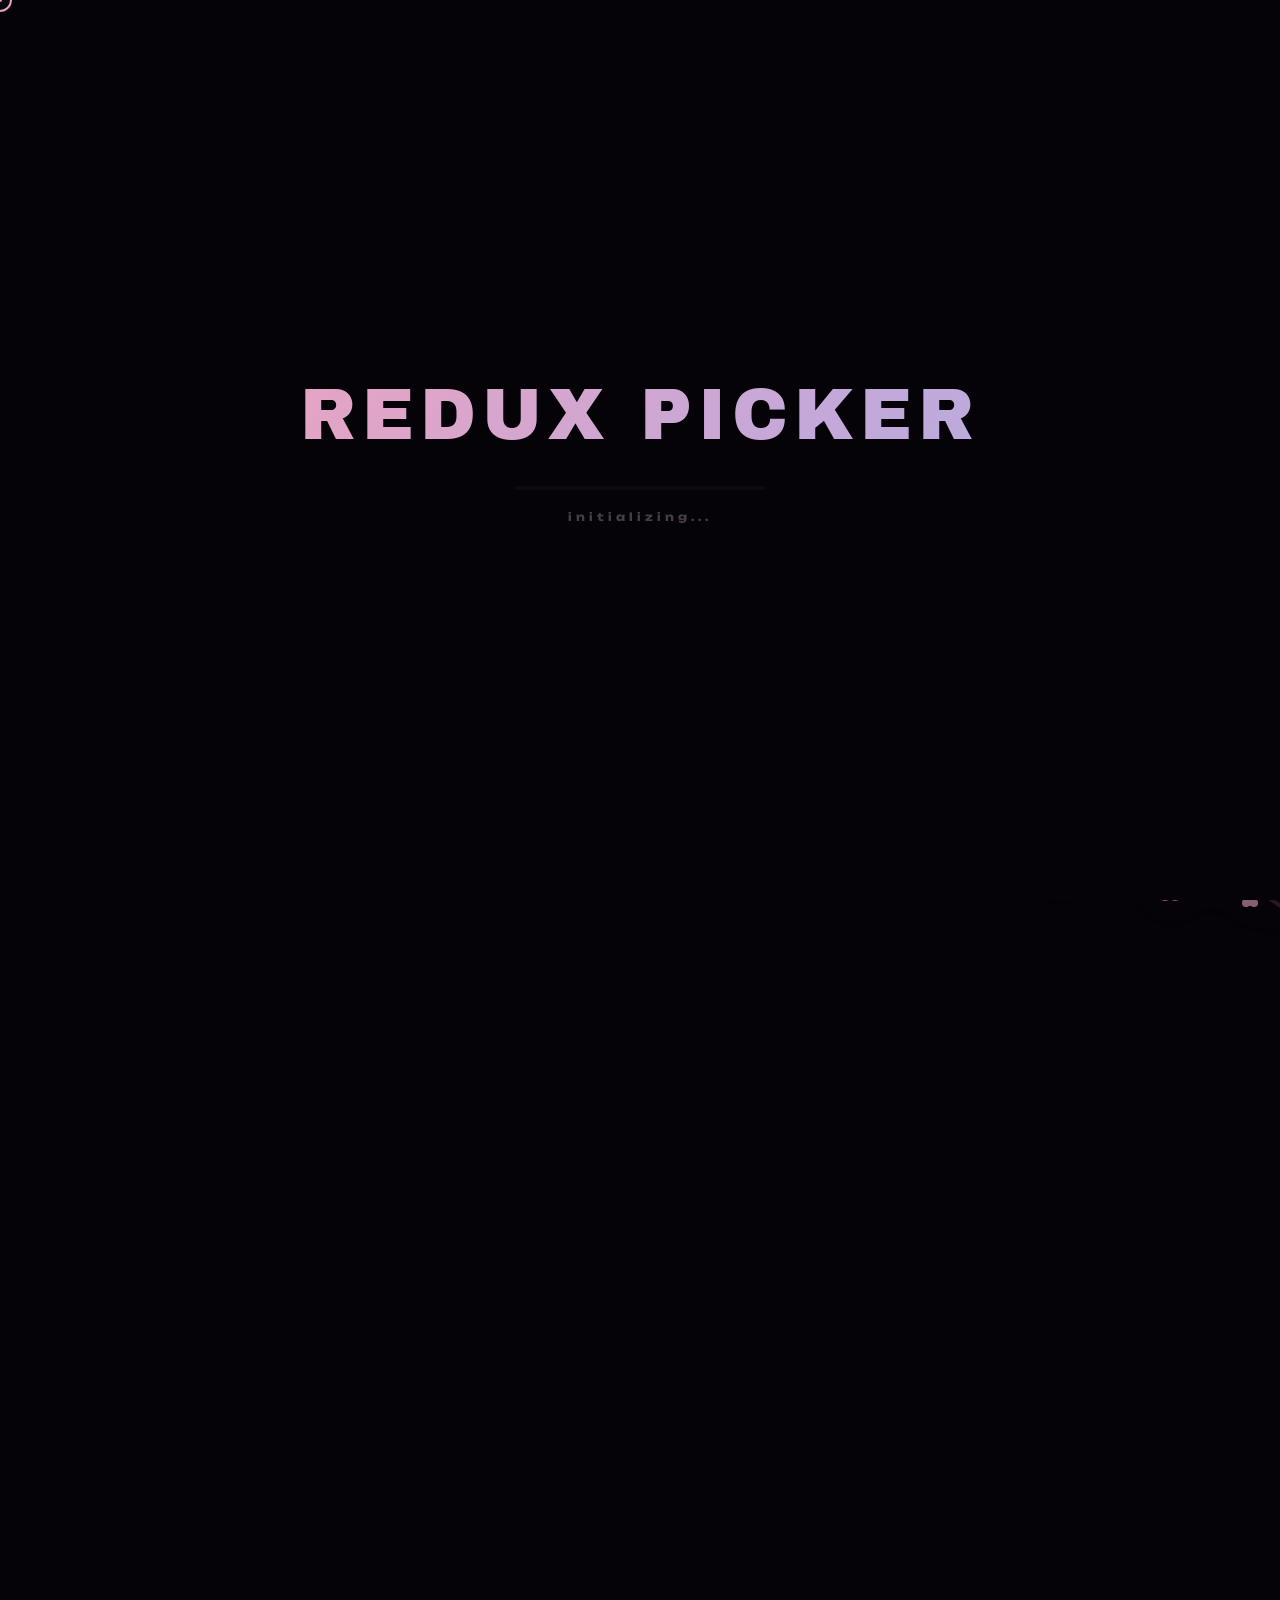
==== commit fb6cc5ac: "Update index.html Total fix" ====
--- a/index.html
+++ b/index.html
@@ -171,7 +171,7 @@
     <div id="rollingView">
       <div class="random-title"><span class="g">Рандом</span></div>
       <div class="random-sub">выбираем идеальный редукс...</div>
-      <div class="slot"><div class="slot-pointer"></div><div class="slot-reel" id="slotReel"></div></div>
+      <div class="slot"><div id="slotDisplay">?</div></div>
     </div>
     <div id="resultView" style="display:none">
       <div class="random-title">✨ <span class="g">Твой редукс</span> ✨</div>
@@ -194,4 +194,4 @@
 
 <script src="app.js"></script>
 </body>
-</html>+</html>
--- a/style.css
+++ b/style.css
@@ -303,6 +303,7 @@
 .random-title .g{background:var(--gradient-soft);background-size:200% 200%;-webkit-background-clip:text;-webkit-text-fill-color:transparent;background-clip:text;animation:gradShift 5s ease infinite}
 .random-sub{font-family:var(--font-bold);font-size:.7rem;color:var(--text2);margin-bottom:20px;letter-spacing:2px;text-transform:uppercase;font-weight:600}
 .slot{height:80px;overflow:hidden;border:2px solid var(--glass-border);border-radius:var(--radius-xs);background:var(--bg);margin:0 auto;max-width:400px;position:relative;box-shadow:0 0 30px var(--glow),inset 0 0 20px rgba(0,0,0,.3)}
+
 [data-theme="light"] .slot{background:#fff}
 .slot::before{content:'';position:absolute;top:0;bottom:0;left:0;right:0;background:linear-gradient(to right,var(--bg) 0%,transparent 20%,transparent 80%,var(--bg) 100%);z-index:3;pointer-events:none}
 [data-theme="light"] .slot::before{background:linear-gradient(to right,#fff 0%,transparent 20%,transparent 80%,#fff 100%)}
@@ -406,4 +407,4 @@
 .trending-wrap{max-width:100%;padding:0 15px}
 .marquee-label{font-size:.55rem;padding:4px 10px}
 .marquee-track{padding-left:90px}
-}+}
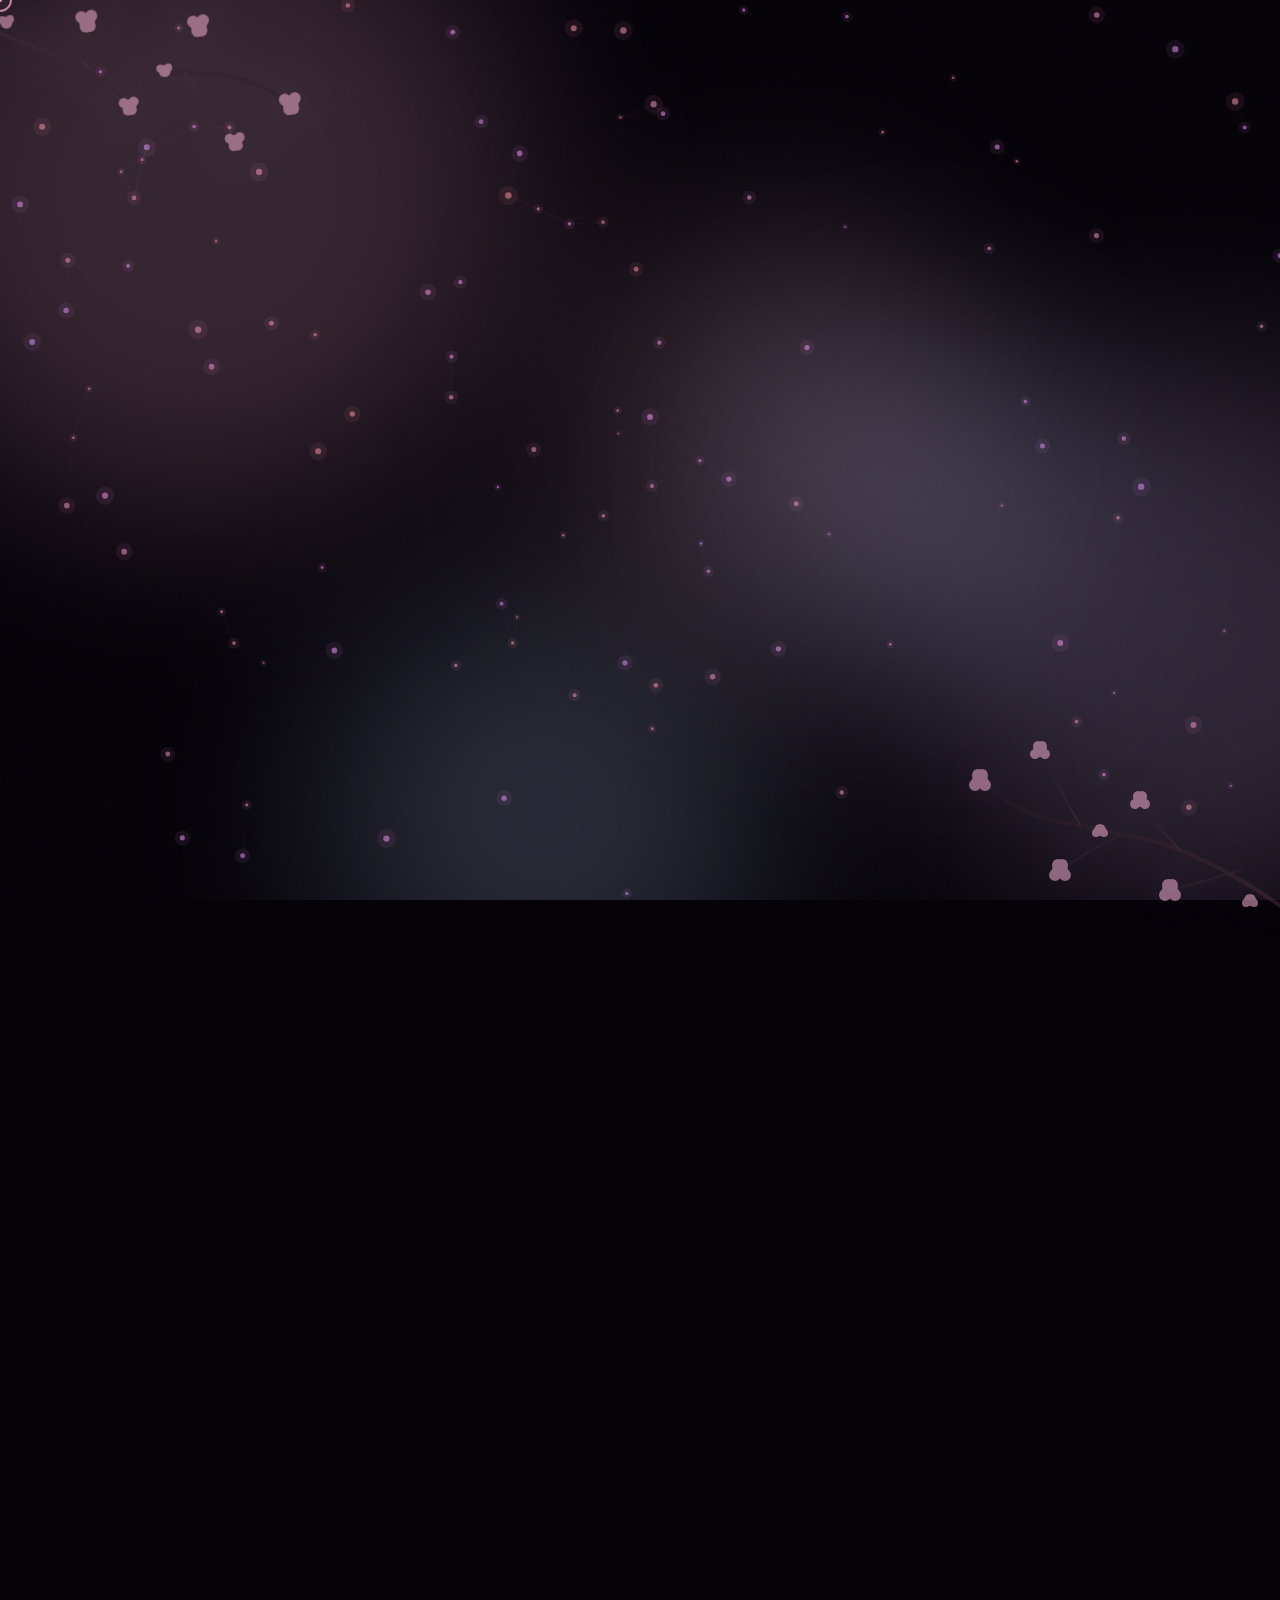
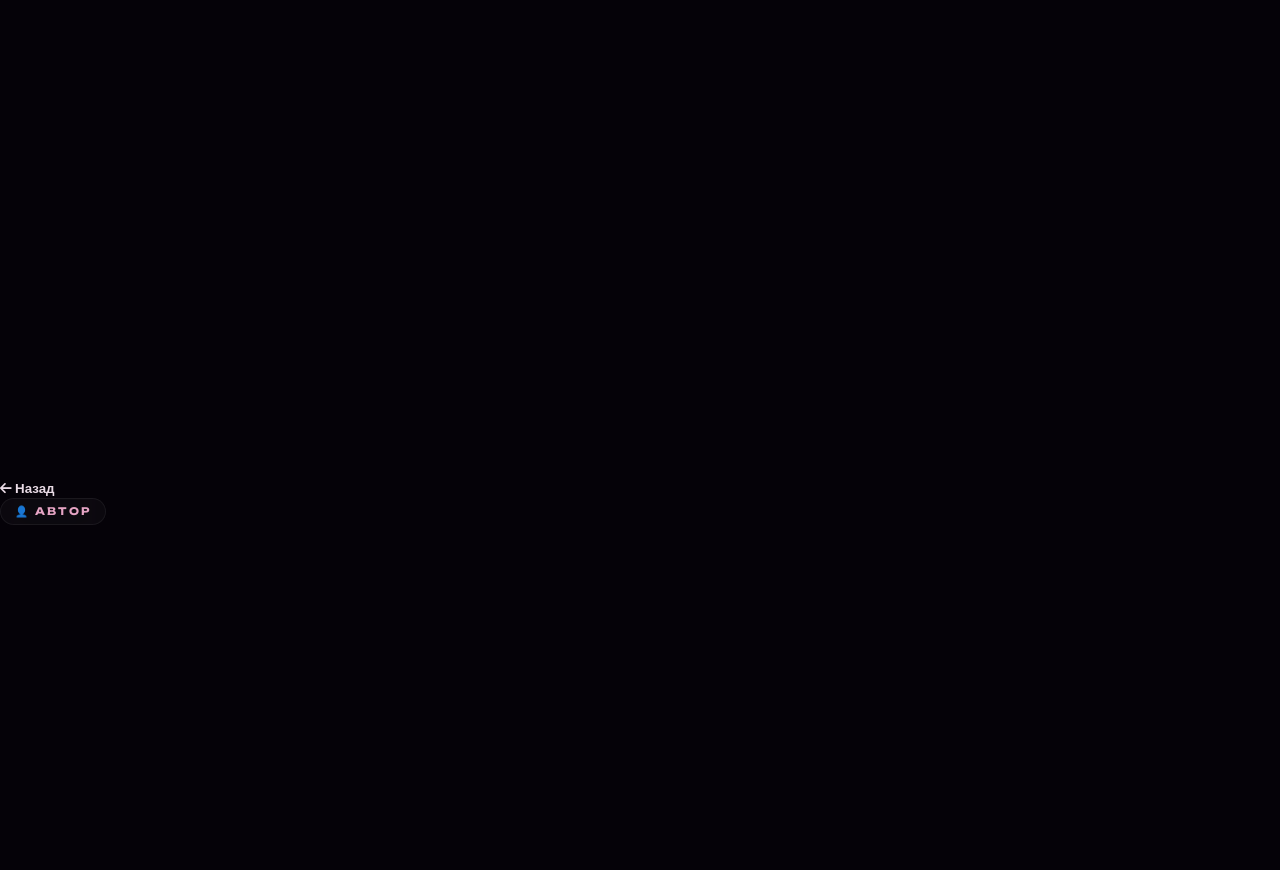
==== commit a249985f: "Update index.html TOTAL 2" ====
--- a/index.html
+++ b/index.html
@@ -13,6 +13,7 @@
 <div class="cursor cursor-dot" id="cursorDot"></div>
 <div class="cursor-label" id="cursorLabel"></div>
 
+<div id="fakeCursors"></div>
 <div class="noise"></div>
 
 <div class="branch branch-tl" id="branchTL">
@@ -91,16 +92,16 @@
 <div id="homePage">
 <section class="hero" id="hero" style="opacity:0">
 <div class="hero-inner">
-  <h1 class="hero-title">Find your<br><span class="g">perfect redux</span></h1>
-  <p class="hero-desc">Открой для себя лучшие редуксы GTA 5 RP. Фильтруй по цветам, авторам и настроению — или доверься судьбе</p>
+  <h1 class="hero-title">Find your<br><span class="g">perfect mod</span></h1>
+  <p class="hero-desc">Открой для себя лучшие редуксы и ревики для GTA 5 RP. Фильтруй по цветам, авторам и настроению — или доверься судьбе</p>
   <div class="hero-actions">
-    <button class="btn-primary magnetic" id="randomHeroBtn"><i class="fas fa-dice-d20"></i> Случайный редукс</button>
+    <button class="btn-primary magnetic" id="randomHeroBtn"><i class="fas fa-dice-d20"></i> Случайный мод</button>
     <a href="#catalog" class="btn-secondary"><i class="fas fa-th-large"></i> Каталог</a>
   </div>
   <div class="hero-stats">
-    <div class="stat"><div class="stat-num" data-target="24">0</div><div class="stat-label">Редуксов</div></div>
-    <div class="stat"><div class="stat-num" data-target="18">0</div><div class="stat-label">Авторов</div></div>
-    <div class="stat"><div class="stat-num" data-target="847">0</div><div class="stat-label">Скачиваний</div></div>
+    <div class="stat"><div class="stat-num" id="statMods">0</div><div class="stat-label">Модов</div></div>
+    <div class="stat"><div class="stat-num" id="statAuthors">0</div><div class="stat-label">Авторов</div></div>
+    <div class="stat"><div class="stat-num" id="statDownloads">0</div><div class="stat-label">Скачиваний</div></div>
   </div>
 </div>
 </section>
@@ -116,8 +117,15 @@
 
 <section class="section" id="catalog" style="opacity:0">
 <div class="section-label">🌸 каталог</div>
-<div class="section-title"><span class="g">Все</span> редуксы</div>
+<div class="section-title"><span class="g">Все</span> моды</div>
 <div class="section-desc">Выбери свой стиль игры</div>
+
+<div class="type-switcher">
+  <button class="type-btn active" data-type="all">🎨 Все</button>
+  <button class="type-btn" data-type="redux">✨ Редуксы</button>
+  <button class="type-btn" data-type="revik">💫 Ревики</button>
+</div>
+
 <div class="filters-wrap">
   <div class="filters-inner">
     <div class="filter-search"><i class="fas fa-search"></i><input id="searchIn" placeholder="Поиск..." type="text"></div>
@@ -138,7 +146,7 @@
 <section class="about" id="about" style="opacity:0">
 <div class="section-label">🌸 о нас</div>
 <div class="section-title"><span class="g">Redux</span> Picker</div>
-<p class="about-desc">Мы создаём лучший каталог редуксов для GTA 5 RP. Присоединяйся к нашему сообществу в Telegram!</p>
+<p class="about-desc">Мы создаём лучший каталог редуксов и ревиков для GTA 5 RP. Присоединяйся к нашему сообществу в Telegram!</p>
 <div class="tg-wrap">
   <a href="https://t.me/reduxpicker" target="_blank" class="tg-link" id="tgLink">
     <div class="tg-icon"><i class="fab fa-telegram-plane"></i></div>
@@ -152,14 +160,27 @@
 <div class="fav-hero">
   <div class="section-label">💖 избранное</div>
   <h1 class="fav-hero-title">Твои <span class="g">любимые</span></h1>
-  <p class="fav-hero-desc">Все редуксы, которые тебе понравились</p>
+  <p class="fav-hero-desc">Все моды, которые тебе понравились</p>
 </div>
 <div class="bento-grid" id="favGrid"></div>
+</div>
+
+<div class="author-page" id="authorPage">
+<div class="author-hero">
+  <button class="author-back" id="authorBack"><i class="fas fa-arrow-left"></i> Назад</button>
+  <div class="author-avatar" id="authorAvatar"></div>
+  <div class="author-info">
+    <div class="section-label">👤 автор</div>
+    <h1 class="author-name" id="authorName"></h1>
+    <div class="author-stats" id="authorStats"></div>
+  </div>
+</div>
+<div class="bento-grid" id="authorGrid"></div>
 </div>
 
 <footer class="footer" id="footer" style="opacity:0">
 <p>© 2024 REDUX PICKER</p>
-<p>🌸 Все редуксы принадлежат их авторам</p>
+<p>🌸 Все моды принадлежат их авторам</p>
 </footer>
 
 <div class="modal-overlay" id="detailModal"><div class="modal-box" id="detailBox"></div></div>
@@ -170,11 +191,11 @@
   <div class="random-box">
     <div id="rollingView">
       <div class="random-title"><span class="g">Рандом</span></div>
-      <div class="random-sub">выбираем идеальный редукс...</div>
-      <div class="slot"><div id="slotDisplay">?</div></div>
+      <div class="random-sub">выбираем идеальный мод...</div>
+      <div class="slot" id="slotBox"></div>
     </div>
     <div id="resultView" style="display:none">
-      <div class="random-title">✨ <span class="g">Твой редукс</span> ✨</div>
+      <div class="random-title">✨ <span class="g">Твой мод</span> ✨</div>
       <div id="resultCard" style="margin:20px 0"></div>
       <div class="random-actions">
         <button class="btn-primary" id="rerollBtn"><i class="fas fa-dice"></i> Ещё раз</button>
--- a/style.css
+++ b/style.css
@@ -31,7 +31,6 @@
 ::-webkit-scrollbar-track{background:var(--bg)}
 ::-webkit-scrollbar-thumb{background:var(--s3);border-radius:3px}
 
-/*=== CURSOR ===*/
 .cursor{position:fixed;pointer-events:none;z-index:999999;transform:translate(-50%,-50%);transition:width .2s,height .2s,background .2s}
 .cursor-main{width:24px;height:24px;border:2px solid var(--s1);border-radius:50%}
 [data-theme="dark"] .cursor-main{mix-blend-mode:difference}
@@ -46,14 +45,12 @@
 
 .noise{position:fixed;inset:0;pointer-events:none;z-index:9999;background-image:var(--noise);background-repeat:repeat;opacity:.5}
 
-/*=== SAKURA BRANCHES ===*/
 .branch{position:fixed;pointer-events:none;z-index:8;opacity:.65;transition:transform .8s cubic-bezier(0.34,1.56,0.64,1),opacity .6s;will-change:transform}
 .branch-tl{top:-20px;left:-20px;width:400px;height:400px;transform:rotate(0deg)}
 .branch-br{bottom:-20px;right:-20px;width:400px;height:400px;transform:rotate(180deg)}
 .branch svg{width:100%;height:100%;filter:drop-shadow(0 0 20px var(--glow))}
 [data-theme="light"] .branch{opacity:.55}
 
-/*=== AURORA BG ===*/
 .aurora{position:fixed;inset:0;z-index:0;overflow:hidden;transition:opacity .6s}
 .blob{position:absolute;border-radius:50%;filter:blur(100px);opacity:.22;animation:auroraFloat 20s ease-in-out infinite alternate;transition:opacity .6s,background 1s}
 .blob:nth-child(1){width:650px;height:650px;background:var(--s1);top:-15%;left:-10%;animation-duration:22s}
@@ -68,7 +65,6 @@
 100%{transform:translate(40px,30px) scale(1.1)}
 }
 
-/*=== WIND ===*/
 .wind{position:fixed;inset:0;z-index:2;pointer-events:none;overflow:hidden}
 .wind-line{position:absolute;height:1px;background:linear-gradient(90deg,transparent,rgba(229,164,196,0.3),rgba(196,168,217,0.4),rgba(229,164,196,0.3),transparent);width:400px;opacity:0;animation:windGust 8s ease-in-out infinite;filter:blur(1px)}
 @keyframes windGust{
@@ -78,7 +74,6 @@
 100%{transform:translateX(calc(100vw + 500px)) translateY(-30px);opacity:0}
 }
 
-/*=== SAKURA PETALS ===*/
 .petal{position:fixed;pointer-events:none;z-index:9990;font-size:1rem;opacity:0;user-select:none;will-change:transform;animation:petalFall linear forwards}
 @keyframes petalFall{
 0%{opacity:0;transform:translateY(-10vh) translateX(0) rotate(0)}
@@ -90,10 +85,8 @@
 100%{opacity:0;transform:translateY(110vh) translateX(200px) rotate(720deg)}
 }
 
-/*=== PARTICLES ===*/
 #particlesCanvas{position:fixed;inset:0;z-index:1;pointer-events:none}
 
-/*=== LOADING ===*/
 .loading-screen{position:fixed;inset:0;z-index:100000;background:var(--bg);display:flex;flex-direction:column;align-items:center;justify-content:center;transition:opacity .8s,transform .8s;overflow:hidden}
 .loading-screen.hidden{opacity:0;transform:scale(1.1);pointer-events:none}
 .loading-sakura{position:absolute;inset:0;overflow:hidden;pointer-events:none}
@@ -105,7 +98,6 @@
 .loading-bar{height:100%;width:0;background:var(--gradient-soft);background-size:200% 200%;animation:gradShift 2s ease infinite;border-radius:2px;transition:width .3s}
 .loading-text{margin-top:1.2rem;font-family:var(--font-bold);font-size:.7rem;color:var(--text3);letter-spacing:4px;font-weight:700;position:relative;z-index:2}
 
-/*=== NAVBAR (по центру!) ===*/
 .navbar{position:fixed;top:0;left:0;right:0;z-index:1000;padding:0 30px;transition:all var(--trans)}
 .navbar.scrolled{background:var(--glass);backdrop-filter:blur(30px) saturate(180%);-webkit-backdrop-filter:blur(30px) saturate(180%);border-bottom:1px solid var(--glass-border)}
 .nav-inner{max-width:1400px;margin:0 auto;height:72px;display:grid;grid-template-columns:1fr auto 1fr;align-items:center;gap:20px}
@@ -124,7 +116,6 @@
 .nav-user-btn{padding:9px 18px;border-radius:50px;background:var(--gradient-soft);background-size:200% 200%;color:#3a1a2a;font-family:var(--font-bold);font-weight:800;font-size:.7rem;letter-spacing:1.5px;text-transform:uppercase;transition:all var(--trans);display:flex;align-items:center;gap:6px;animation:gradShift 6s ease infinite}
 .nav-user-btn:hover{transform:scale(1.05);box-shadow:0 5px 25px var(--glow)}
 
-/*=== THEME TOGGLE ===*/
 .theme-toggle{position:relative;overflow:hidden}
 .theme-toggle svg{position:absolute;top:50%;left:50%;transform:translate(-50%,-50%);transition:transform .5s,opacity .5s;width:20px;height:20px}
 [data-theme="dark"] .theme-toggle .sun{opacity:0;transform:translate(-50%,-50%) rotate(90deg) scale(0)}
@@ -132,7 +123,6 @@
 [data-theme="light"] .theme-toggle .sun{opacity:1;transform:translate(-50%,-50%) rotate(0) scale(1)}
 [data-theme="light"] .theme-toggle .moon{opacity:0;transform:translate(-50%,-50%) rotate(-90deg) scale(0)}
 
-/*=== HERO ===*/
 .hero{min-height:90vh;display:flex;align-items:center;justify-content:center;position:relative;z-index:3;padding:120px 30px 40px;text-align:center}
 .hero-inner{max-width:1000px}
 .hero-title{font-family:var(--font-display);font-size:clamp(3rem,10vw,7rem);font-weight:900;line-height:.95;margin-bottom:2rem;letter-spacing:-2px;text-transform:uppercase;animation:fadeUp .8s ease .3s both}
@@ -152,7 +142,6 @@
 .stat-num{font-family:var(--font-display);font-size:2.8rem;letter-spacing:2px;background:var(--gradient-soft);background-size:200% 200%;-webkit-background-clip:text;-webkit-text-fill-color:transparent;background-clip:text;animation:gradShift 6s ease infinite}
 .stat-label{font-family:var(--font-bold);font-size:.65rem;color:var(--text3);letter-spacing:2px;text-transform:uppercase;margin-top:4px;font-weight:600}
 
-/*=== REDUX OF THE DAY ===*/
 .redux-day{padding:0 30px 40px;max-width:1200px;margin:0 auto;position:relative;z-index:3}
 .day-card{background:var(--glass);backdrop-filter:blur(30px) saturate(150%);-webkit-backdrop-filter:blur(30px) saturate(150%);border:1px solid var(--glass-border);border-radius:var(--radius);padding:24px;display:grid;grid-template-columns:180px 1fr;gap:24px;align-items:center;position:relative;overflow:hidden;transition:all var(--trans)}
 .day-card::before{content:'';position:absolute;inset:0;background:var(--gradient-soft);opacity:.04;transition:opacity var(--trans);pointer-events:none}
@@ -172,7 +161,6 @@
 .day-tags-inline{display:flex;gap:5px;flex-wrap:wrap}
 .day-tag{padding:3px 10px;background:var(--glass);border:1px solid var(--glass-border);border-radius:50px;font-size:.65rem;color:var(--text2);font-weight:600;font-family:var(--font-bold);letter-spacing:.3px}
 
-/*=== TRENDING MARQUEE (компактный, по центру) ===*/
 .trending-wrap{max-width:900px;margin:20px auto;padding:0 30px;position:relative;z-index:3}
 .trending-marquee{padding:12px 0;position:relative;overflow:hidden;background:var(--glass);backdrop-filter:blur(20px);-webkit-backdrop-filter:blur(20px);border:1px solid var(--glass-border);border-radius:50px}
 .trending-marquee::before,.trending-marquee::after{content:'';position:absolute;top:0;bottom:0;width:80px;z-index:2;pointer-events:none}
@@ -188,14 +176,12 @@
 .marquee-sep{color:var(--text3);font-size:1.2rem}
 @keyframes marqueeRun{0%{transform:translateX(0)}100%{transform:translateX(-50%)}}
 
-/*=== SECTIONS ===*/
 .section{padding:80px 30px;max-width:1400px;margin:0 auto;position:relative;z-index:3}
 .section-label{display:inline-flex;align-items:center;gap:6px;padding:6px 14px;background:var(--glass);backdrop-filter:blur(20px);-webkit-backdrop-filter:blur(20px);border:1px solid var(--glass-border);border-radius:50px;font-family:var(--font-bold);font-size:.65rem;color:var(--s1);letter-spacing:2px;text-transform:uppercase;margin-bottom:1rem;font-weight:700}
 .section-title{font-family:var(--font-display);font-size:clamp(2rem,5vw,3.5rem);font-weight:900;margin-bottom:.5rem;letter-spacing:-1px;text-transform:uppercase}
 .section-title .g{background:var(--gradient-soft);background-size:200% 200%;-webkit-background-clip:text;-webkit-text-fill-color:transparent;background-clip:text;animation:gradShift 6s ease infinite}
 .section-desc{color:var(--text2);font-size:1rem;max-width:500px;margin-bottom:2rem;font-weight:500}
 
-/*=== FILTERS ===*/
 .filters-wrap{position:sticky;top:82px;z-index:100;padding:15px 0;margin-bottom:2rem}
 .filters-inner{background:var(--glass);backdrop-filter:blur(40px) saturate(180%);-webkit-backdrop-filter:blur(40px) saturate(180%);border:1px solid var(--glass-border);border-radius:var(--radius);padding:20px 24px;display:flex;gap:12px;align-items:center;flex-wrap:wrap}
 .filter-search{flex:1;min-width:200px;position:relative}
@@ -212,7 +198,6 @@
 .color-pill.active{border-color:#fff;box-shadow:0 0 15px currentColor;transform:scale(1.2)}
 .color-pill.all-c{background:conic-gradient(var(--s1),var(--s3),var(--s5),var(--s2),var(--s4),var(--s1))}
 
-/*=== BENTO GRID + CARD WRAPPER (3D TILT FIX) ===*/
 .bento-grid{display:grid;grid-template-columns:repeat(auto-fill,minmax(310px,1fr));gap:20px;min-height:200px}
 
 .redux-card-wrapper{perspective:1200px;opacity:0;animation:cardWrapIn .6s ease forwards;transform-style:preserve-3d}
@@ -256,13 +241,11 @@
 .card-stars i.empty{color:var(--text3)}
 .card-rating-num{font-family:var(--font-bold);font-size:.85rem;font-weight:700;color:var(--s1);margin-left:6px}
 
-/*=== EMPTY STATE ===*/
 .empty-state{text-align:center;padding:60px 20px;color:var(--text3)}
 .empty-state-icon{font-size:4rem;margin-bottom:1rem;opacity:.5}
 .empty-state h3{font-family:var(--font-bold);color:var(--text2);margin-bottom:.5rem}
 .empty-state p{font-size:.85rem}
 
-/*=== MODAL ===*/
 .modal-overlay{position:fixed;inset:0;background:rgba(5,2,8,.85);backdrop-filter:blur(25px);-webkit-backdrop-filter:blur(25px);z-index:50000;display:none;align-items:center;justify-content:center;padding:20px}
 [data-theme="light"] .modal-overlay{background:rgba(80,50,70,.6)}
 .modal-overlay.active{display:flex}
@@ -297,25 +280,16 @@
 .detail-share-copy{padding:8px 14px;background:var(--gradient-soft);background-size:200% 200%;color:#3a1a2a;font-family:var(--font-bold);font-size:.7rem;font-weight:800;letter-spacing:1px;border-radius:8px;transition:all .2s;animation:gradShift 5s ease infinite;text-transform:uppercase}
 .detail-share-copy:hover{transform:scale(1.05)}
 
-/*=== RANDOM MODAL ===*/
 .random-box{padding:40px 30px;text-align:center}
 .random-title{font-family:var(--font-display);font-size:1.8rem;font-weight:900;margin-bottom:8px;letter-spacing:-1px;text-transform:uppercase;color:var(--text)}
 .random-title .g{background:var(--gradient-soft);background-size:200% 200%;-webkit-background-clip:text;-webkit-text-fill-color:transparent;background-clip:text;animation:gradShift 5s ease infinite}
 .random-sub{font-family:var(--font-bold);font-size:.7rem;color:var(--text2);margin-bottom:20px;letter-spacing:2px;text-transform:uppercase;font-weight:600}
-.slot{height:80px;overflow:hidden;border:2px solid var(--glass-border);border-radius:var(--radius-xs);background:var(--bg);margin:0 auto;max-width:400px;position:relative;box-shadow:0 0 30px var(--glow),inset 0 0 20px rgba(0,0,0,.3)}
-
-[data-theme="light"] .slot{background:#fff}
-.slot::before{content:'';position:absolute;top:0;bottom:0;left:0;right:0;background:linear-gradient(to right,var(--bg) 0%,transparent 20%,transparent 80%,var(--bg) 100%);z-index:3;pointer-events:none}
-[data-theme="light"] .slot::before{background:linear-gradient(to right,#fff 0%,transparent 20%,transparent 80%,#fff 100%)}
-.slot-pointer{position:absolute;top:0;bottom:0;left:50%;transform:translateX(-50%);width:2px;background:var(--gradient-soft);background-size:200% 200%;animation:gradShift 3s ease infinite;z-index:4;box-shadow:0 0 15px var(--s1)}
-.slot-pointer::before,.slot-pointer::after{content:'▼';position:absolute;left:50%;transform:translateX(-50%);color:var(--s1);font-size:.7rem;text-shadow:0 0 8px var(--s1)}
-.slot-pointer::before{top:-2px}
-.slot-pointer::after{content:'▲';bottom:-2px}
-.slot-reel{display:flex;flex-direction:row;height:100%;align-items:center;will-change:transform}
-.slot-item{min-width:200px;height:100%;display:flex;align-items:center;justify-content:center;font-family:var(--font-bold);font-weight:700;font-size:1rem;padding:0 20px;white-space:nowrap;text-align:center;flex-shrink:0}
+
+.slot{height:100px;border:2px solid var(--glass-border);border-radius:var(--radius-xs);background:var(--bg);margin:0 auto;max-width:400px;position:relative;box-shadow:0 0 30px var(--glow),inset 0 0 20px rgba(0,0,0,.3);display:flex;align-items:center;justify-content:center;overflow:hidden;padding:0 20px}
+#slotDisplay{font-family:var(--font-bold);font-weight:800;font-size:1.3rem;color:var(--text);text-align:center;white-space:nowrap;overflow:hidden;text-overflow:ellipsis;width:100%;transition:transform .2s}
+#slotDisplay.pop{transform:scale(1.15)}
 .random-actions{display:flex;gap:12px;justify-content:center;margin-top:24px;flex-wrap:wrap}
 
-/*=== AUTH MODAL ===*/
 .auth-box{padding:40px 30px}
 .auth-title{font-family:var(--font-display);font-size:1.8rem;font-weight:900;margin-bottom:8px;text-align:center;letter-spacing:-1px;text-transform:uppercase;color:var(--text)}
 .auth-title .g{background:var(--gradient-soft);background-size:200% 200%;-webkit-background-clip:text;-webkit-text-fill-color:transparent;background-clip:text;animation:gradShift 5s ease infinite}
@@ -337,7 +311,6 @@
 .auth-logout{width:100%;padding:14px;background:rgba(217,70,160,.15);border:1px solid rgba(217,70,160,.3);color:var(--sakura-deep);font-family:var(--font-bold);font-weight:700;font-size:.8rem;letter-spacing:1.5px;text-transform:uppercase;border-radius:var(--radius-xs);transition:all .3s}
 .auth-logout:hover{background:rgba(217,70,160,.25)}
 
-/*=== FAVORITES PAGE ===*/
 .favorites-page{padding:100px 30px 60px;max-width:1400px;margin:0 auto;position:relative;z-index:3;display:none}
 .favorites-page.active{display:block}
 .fav-hero{text-align:center;margin-bottom:3rem}
@@ -349,7 +322,6 @@
 .fav-empty h3{font-family:var(--font-display);font-size:1.8rem;margin-bottom:1rem;text-transform:uppercase;color:var(--text)}
 .fav-empty p{color:var(--text2);margin-bottom:2rem;font-size:1rem}
 
-/*=== ABOUT + TELEGRAM WITH AURA ===*/
 .about{padding:60px 30px 100px;max-width:800px;margin:0 auto;text-align:center;position:relative;z-index:3}
 .about-desc{color:var(--text2);margin-top:1rem;line-height:1.8;font-weight:500;font-size:1.05rem;margin-bottom:2.5rem}
 .tg-wrap{display:flex;justify-content:center;position:relative}
@@ -362,7 +334,6 @@
 .tg-link:hover::before{opacity:1;filter:blur(35px);inset:-25px}
 .tg-icon{width:40px;height:40px;background:linear-gradient(135deg,#0088cc,#00b4ff);border-radius:50%;display:flex;align-items:center;justify-content:center;font-size:1.3rem;color:#fff;box-shadow:0 0 20px var(--tg-glow)}
 
-/* AURA COUNTER */
 .aura-popup{position:fixed;pointer-events:none;z-index:99999;font-family:var(--font-display);font-size:2.5rem;font-weight:900;letter-spacing:1px;background:linear-gradient(135deg,#00b4ff,#0088cc,#7dd3fc);-webkit-background-clip:text;-webkit-text-fill-color:transparent;background-clip:text;text-shadow:none;filter:drop-shadow(0 0 20px rgba(0,180,255,0.8));animation:auraPop 2.5s cubic-bezier(0.34,1.56,0.64,1) forwards;white-space:nowrap}
 @keyframes auraPop{
 0%{opacity:0;transform:translate(-50%,-50%) scale(0.3)}
@@ -375,7 +346,6 @@
 .footer{padding:40px 30px;text-align:center;border-top:1px solid var(--glass-border);position:relative;z-index:3}
 .footer p{font-size:.75rem;color:var(--text3);line-height:2;font-weight:500}
 
-/*=== TOASTS ===*/
 .toast-container{position:fixed;top:82px;right:20px;z-index:99999;display:flex;flex-direction:column;gap:8px;pointer-events:none}
 .toast{background:var(--glass);backdrop-filter:blur(30px) saturate(180%);-webkit-backdrop-filter:blur(30px) saturate(180%);border:1px solid var(--glass-border);border-left:3px solid var(--s1);padding:14px 20px;border-radius:var(--radius-xs);font-size:.85rem;color:var(--text);display:flex;align-items:center;gap:10px;animation:toastIn .4s cubic-bezier(.34,1.56,.64,1);box-shadow:0 15px 40px rgba(0,0,0,.4);font-weight:600;min-width:250px}
 @keyframes toastIn{from{transform:translateX(120%);opacity:0}to{transform:translateX(0);opacity:1}}
@@ -383,7 +353,6 @@
 .confetti{position:fixed;pointer-events:none;z-index:99998;font-size:1.2rem;animation:confettiFall 3s ease-out forwards}
 @keyframes confettiFall{0%{opacity:1;transform:translateY(0) rotate(0)}100%{opacity:0;transform:translateY(100vh) rotate(720deg)}}
 
-/*=== MOBILE ===*/
 @media(max-width:768px){
 body{cursor:auto}
 .cursor,.cursor-main,.cursor-dot,.cursor-label{display:none!important}
